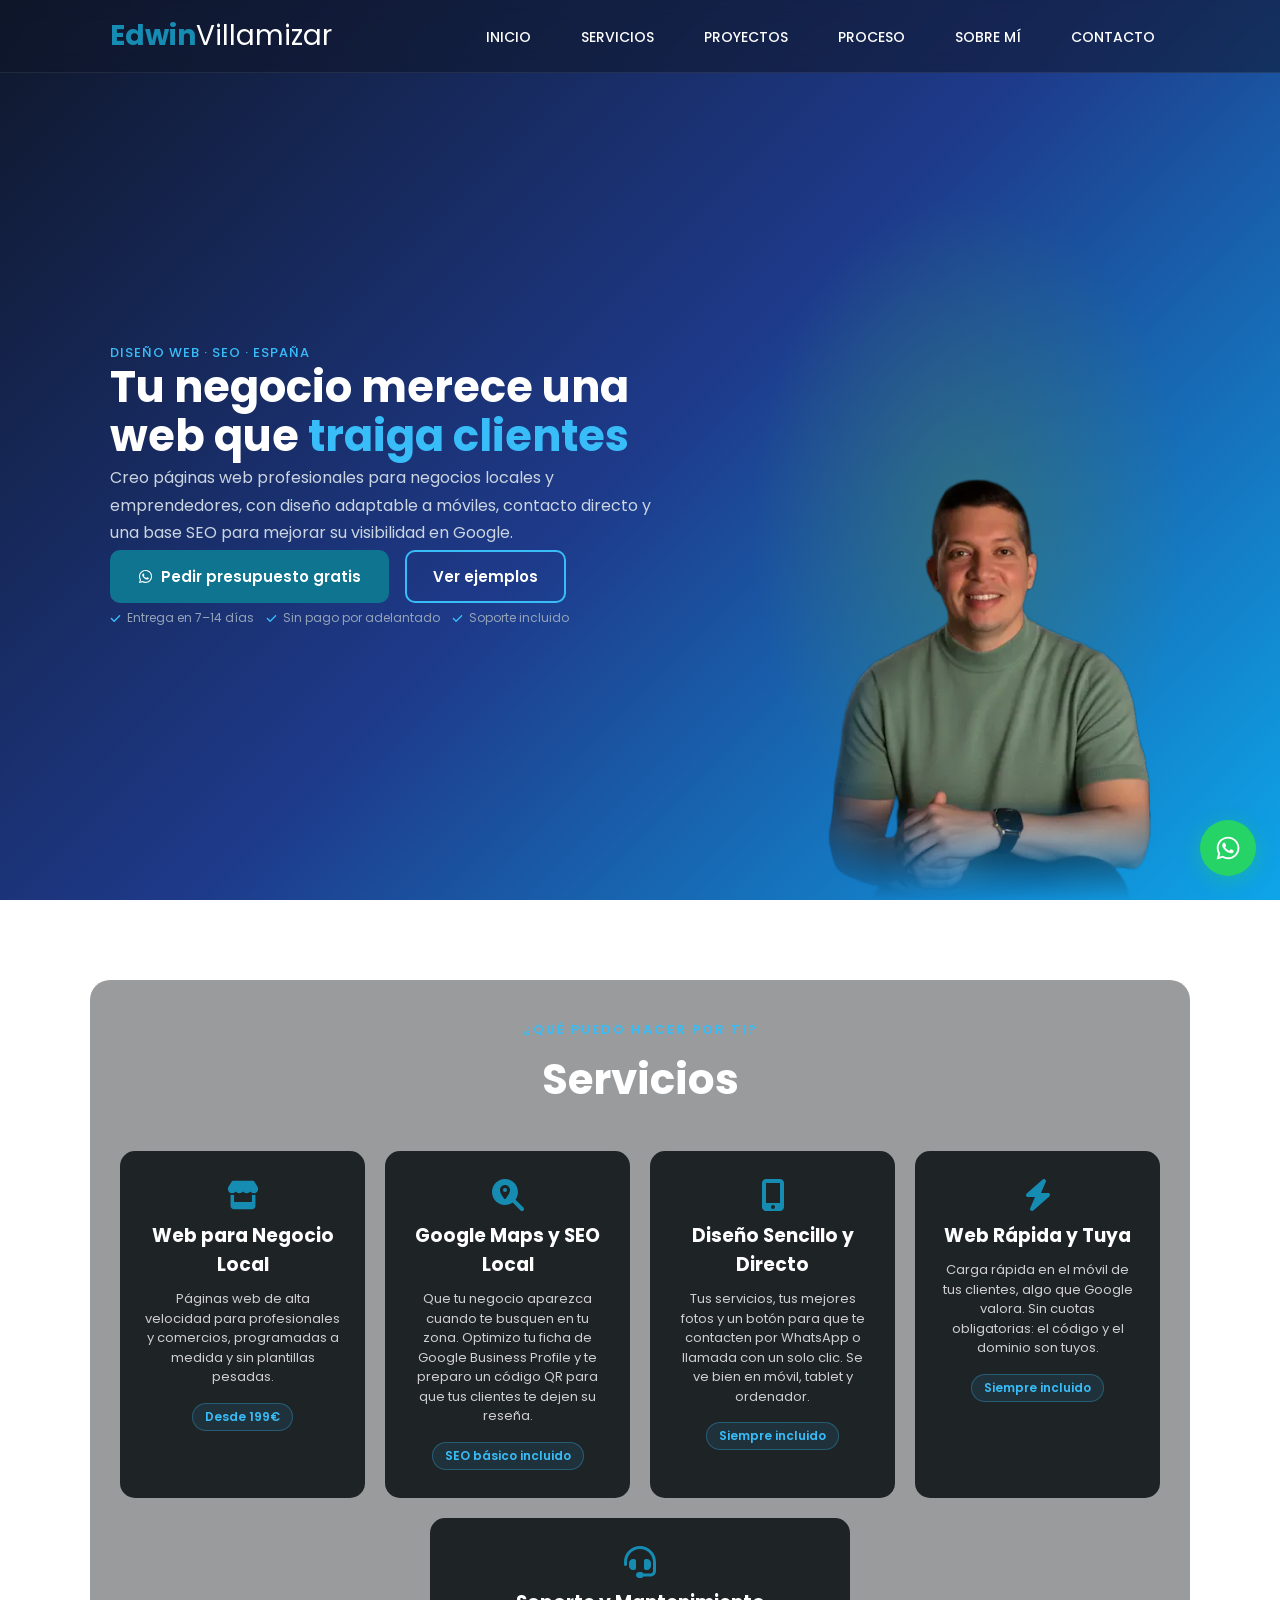
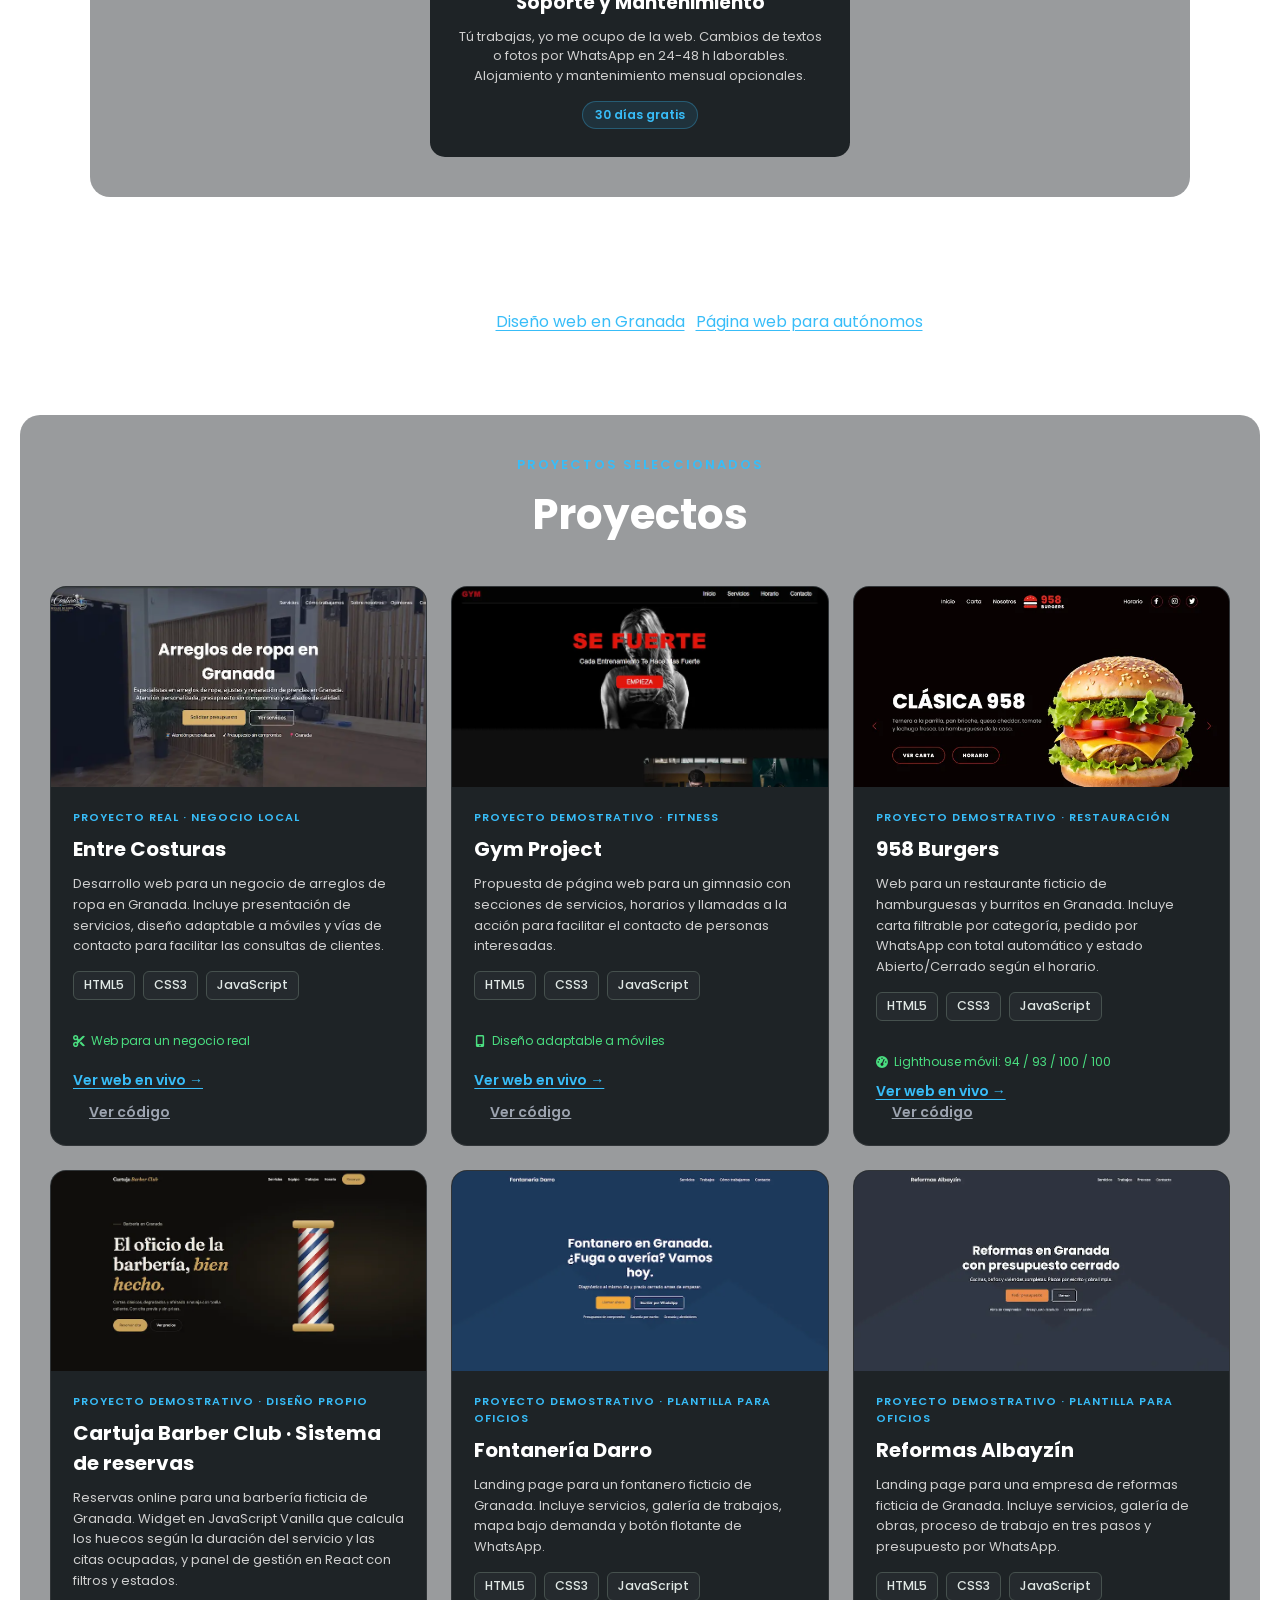
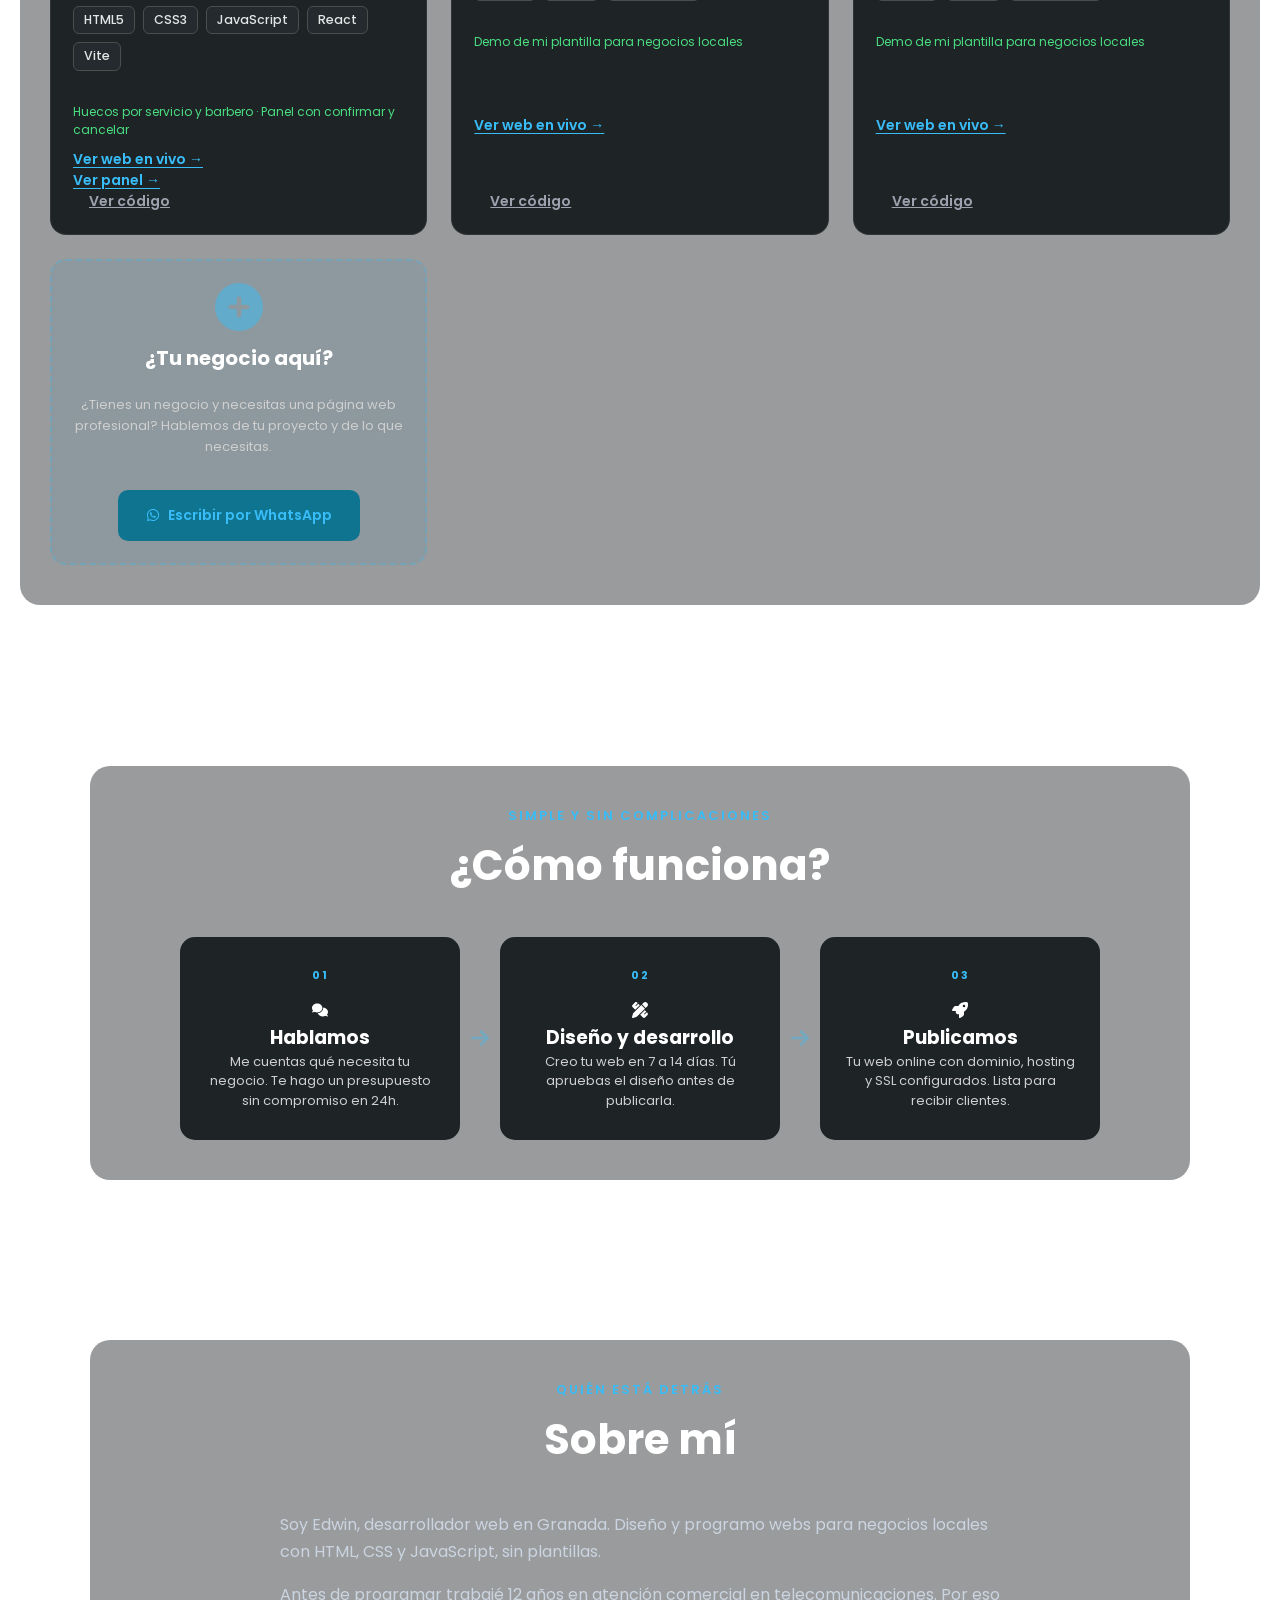
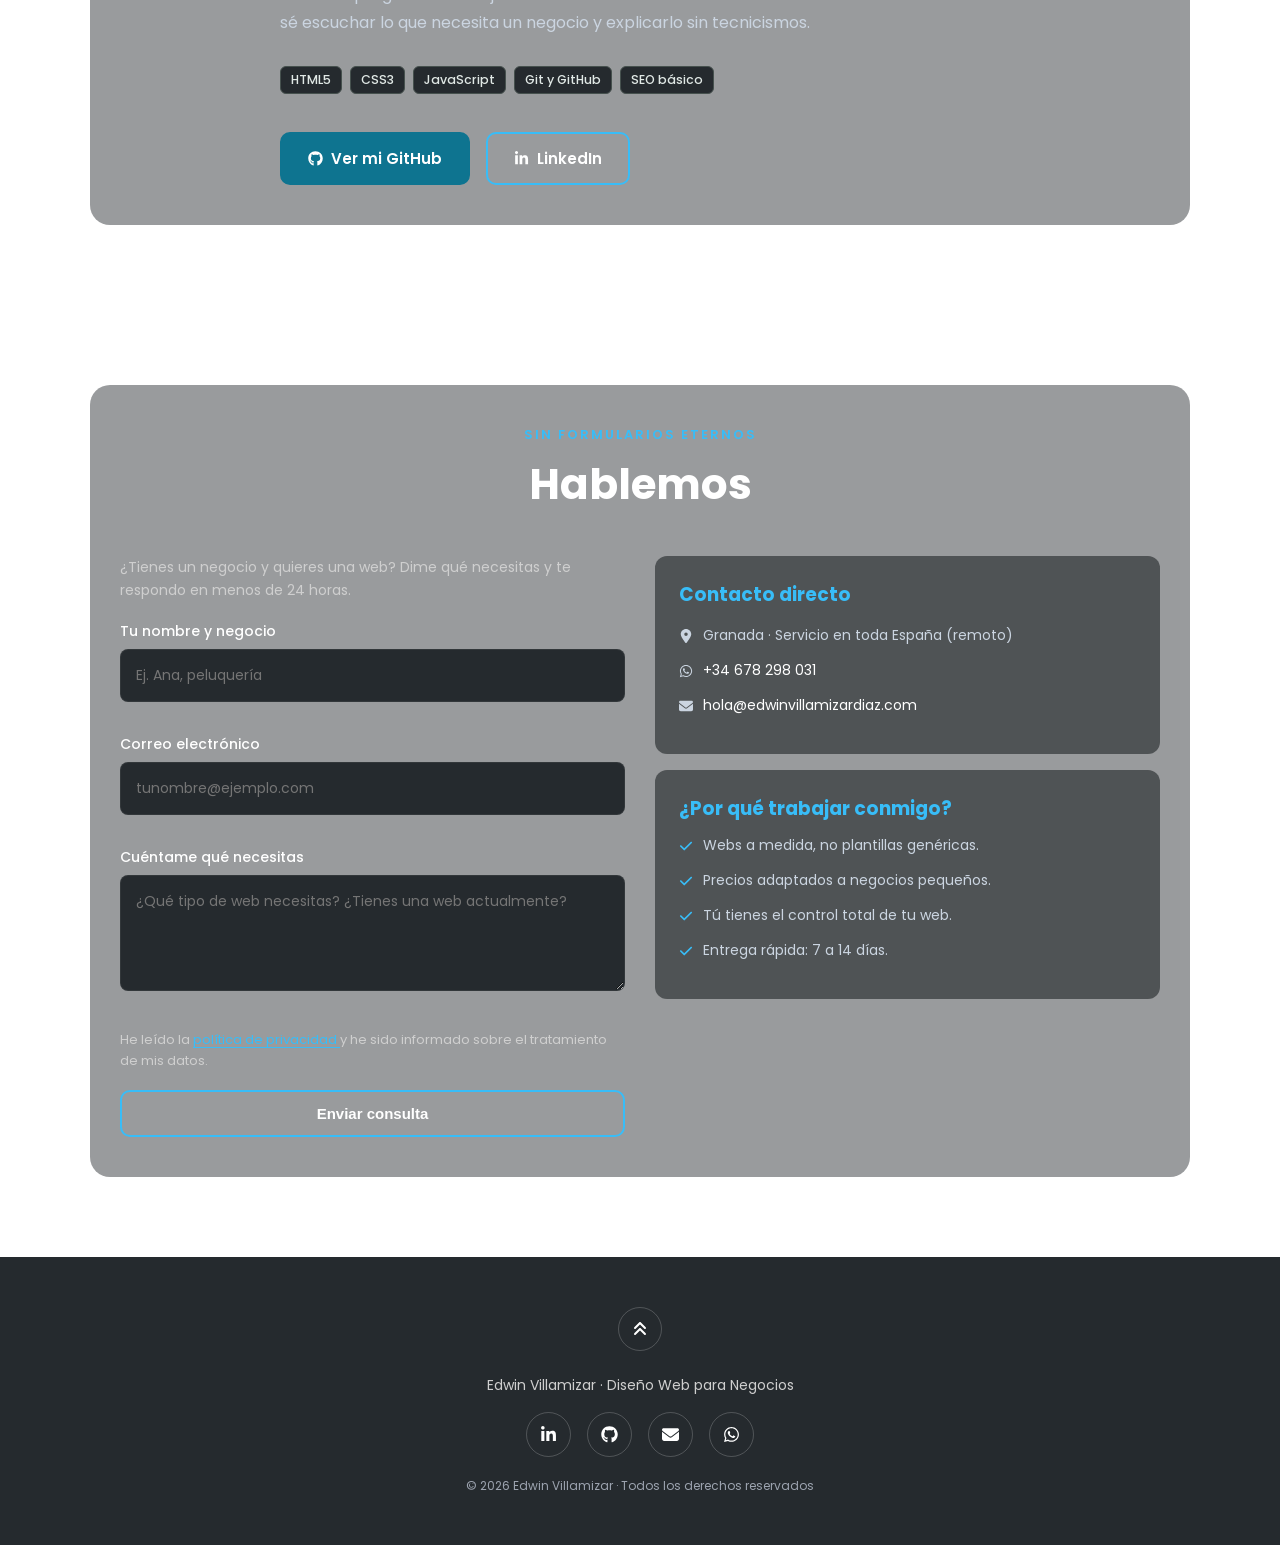
==== index.html @ c6757aef "cambia nombre og:image" ====
<!doctype html>
<html lang="es">
  <head>
    <meta charset="UTF-8" />
    <meta name="viewport" content="width=device-width, initial-scale=1.0" />
    <title>Diseño Web para Negocios en Granada | Edwin Villamizar</title>
    <meta
      name="description"
      content="Páginas web profesionales para negocios locales en Granada y toda España. Diseño adaptable, SEO local y entrega en 7–14 días. Presupuesto sin compromiso."
    />
    <meta name="author" content="Edwin Villamizar" />
    <meta name="robots" content="index, follow" />
    <meta name="theme-color" content="#0f172a" />

    <link rel="canonical" href="https://edwinvillamizardiaz.com">
    <link rel="icon" href="img/favicon.png" type="image/png" />

    <!-- Open Graph (WhatsApp, LinkedIn, Facebook) -->
    <meta property="og:type" content="website" />
    <meta property="og:locale" content="es_ES" />
    <meta property="og:site_name" content="Edwin Villamizar · Diseño Web" />
    <meta property="og:title" content="Desarrollador Web Front End Junior · Portfolio"/>
    <meta property="og:description" content="Páginas web para negocios locales en Granada y toda España. SEO local, diseño adaptable y entrega en 7–14 días."/>
    <meta property="og:url" content="https://edwinvillamizardiaz.com">
    <meta property="og:image" content="https://edwinvillamizardiaz.com/og-image-reclutadores.jpg">
    <meta property="og:image:width" content="1200" />
    <meta property="og:image:height" content="630" />
    <meta property="og:image:alt" content="Edwin Villamizar, diseño web para negocios locales"/>
  

    <!-- Twitter / X -->
    <meta name="twitter:card" content="summary_large_image" />
    <meta
      name="twitter:title"
      content="Tu negocio merece una web que traiga clientes"
    />
    <meta
      name="twitter:description"
      content="Páginas web para negocios locales en Granada y toda España."
    />
    <meta name="twitter:image" content="https://edwinvillamizardiaz.com/og-image-reclutadores.jpg">

    <!-- Datos estructurados -->
    <script type="application/ld+json">
      {
        "@context": "https://schema.org",
        "@type": "ProfessionalService",
        "name": "Edwin Villamizar · Diseño Web para Negocios",
        "url": "https://edwinvillamizardiaz.com",
        "image": "https://edwinvillamizardiaz.com/og-image-reclutadores.jpg",
        "description": "Diseño y desarrollo de páginas web profesionales para negocios locales en España.",
        "priceRange": "Desde 199€",
        "telephone": "+34678298031",
        "email": "hola@edwinvillamizardiaz.com",
        "address": {
          "@type": "PostalAddress",
          "addressLocality": "Granada",
          "addressRegion": "Andalucía",
          "addressCountry": "ES"
        },
        "areaServed": { "@type": "Country", "name": "España" },
        "sameAs": [
  "https://www.linkedin.com/in/edwinvillamizardiaz",
  "https://github.com/edvillamizar"
]
      }
    </script>
    <link rel="preload" as="image" href="img/Edwin_Villamziar_foto_De_Perfil_sin_fondo.webp" fetchpriority="high">
    <link rel="preload" href="fonts/poppins-v24-latin-regular.woff2" as="font" type="font/woff2" crossorigin>
<link rel="preload" href="fonts/poppins-v24-latin-500.woff2" as="font" type="font/woff2" crossorigin>
<link rel="preload" href="fonts/poppins-v24-latin-700.woff2" as="font" type="font/woff2" crossorigin>
    <link rel="stylesheet" href="estilo.css">
    <meta name="google-site-verification" content="2dq7oxsZYGjU4wmG5sFeLBuQECYOCY7dC9vOMXoQ13E" />
    <meta name="google-site-verification" content="hZ3oDaYmBZe3R4sdRG6WTuEM0_imf3fTHJn7KRvTs78" />
  </head>
  <body>
    <!-- HEADER -->
    <div class="contenedor-header">
      <header>
        <div class="logo">
          <a href="#inicio">Edwin<span style="color: #fff; font-weight: 300">Villamizar</span></a>
        </div>
        <nav id="nav">
          <ul>
            <li><a href="#inicio">INICIO</a></li>
            <li><a href="#servicios">SERVICIOS</a></li>
            <li><a href="#proyectos">PROYECTOS</a></li>
            <li><a href="#proceso">PROCESO</a></li>
            <li><a href="#sobre-mi">SOBRE MÍ</a></li>
            <li><a href="#contacto">CONTACTO</a></li>
          </ul>
        </nav>
        <button
          class="nav-responsive"
          type="button"
          aria-label="Abrir menú de navegación"
          aria-controls="nav"
          aria-expanded="false"
        >
          <svg class="icon" aria-hidden="true"><use href="img/iconos.svg#bars"/></svg>
        </button>
      </header>
    </div>

    <!-- HERO -->
    <main>
    <section class="hero" id="inicio">
      <div class="hero-content">
        <div class="hero-texto">
          <p class="hero-tag">Diseño Web · SEO · España</p>
          <h1>
            Tu negocio merece una web que
            <span class="highlight">traiga clientes</span>
          </h1>
          <p class="hero-text">
            Creo páginas web profesionales para negocios locales y
            emprendedores, con diseño adaptable a móviles, contacto directo y
            una base SEO para mejorar su visibilidad en Google.
          </p>
          <div class="hero-buttons">
            <a
              href="https://wa.me/34678298031?text=Hola%20Edwin%2C%20quiero%20información%20sobre%20una%20página%20web"
              target="_blank"
              rel="noopener noreferrer"
              class="btn-primary"
            >
              <svg class="icon" aria-hidden="true"><use href="img/iconos.svg#whatsapp"/></svg> Pedir presupuesto gratis
            </a>
            <a href="#proyectos" class="btn-secondary">Ver ejemplos</a>
          </div>
          <div class="hero-badges">
            <span class="badge"
              ><svg class="icon" aria-hidden="true"><use href="img/iconos.svg#check"/></svg> Entrega en 7–14 días</span
            >
            <span class="badge"
              ><svg class="icon" aria-hidden="true"><use href="img/iconos.svg#check"/></svg> Sin pago por adelantado</span
            >
            <span class="badge"
              ><svg class="icon" aria-hidden="true"><use href="img/iconos.svg#check"/></svg> Soporte incluido</span
            >
          </div>
        </div>
        <!--Foto-->
        <div class="hero-img" aria-hidden="true">
  <img
    src="img/Edwin_Villamziar_foto_De_Perfil_sin_fondo.webp"
    alt=""
    width="515" height="576"
    fetchpriority="high"
    decoding="async"
  />
</div>
      </div>
    </section>

    <!-- SERVICIOS -->
    <section class="skills" id="servicios">
      <div class="contenido-seccion">
        <p class="section-label">¿Qué puedo hacer por ti?</p>
        <h2>Servicios</h2>

        <div class="skills-grid">
          <article class="skill-card">
            <svg class="icon" aria-hidden="true"><use href="img/iconos.svg#store"/></svg>
            <h3>Web para Negocio Local</h3>
            <p>
              Páginas web de alta velocidad para profesionales y comercios,
              programadas a medida y sin plantillas pesadas.
            </p>
            <span class="card-tag">Desde 199€</span>
          </article>

          <article class="skill-card">
            <svg class="icon" aria-hidden="true"><use href="img/iconos.svg#magnifying-glass-location"/></svg>
            <h3>Google Maps y SEO Local</h3>
            <p>
              Que tu negocio aparezca cuando te busquen en tu zona. Optimizo tu
              ficha de Google Business Profile y te preparo un código QR para
              que tus clientes te dejen su reseña.
            </p>
            <span class="card-tag">SEO básico incluido</span>
          </article>

          <article class="skill-card">
            <svg class="icon" aria-hidden="true"><use href="img/iconos.svg#mobile-screen-button"/></svg>
            <h3>Diseño Sencillo y Directo</h3>
            <p>
              Tus servicios, tus mejores fotos y un botón para que te contacten
              por WhatsApp o llamada con un solo clic. Se ve bien en móvil,
              tablet y ordenador.
            </p>
            <span class="card-tag">Siempre incluido</span>
          </article>

          <article class="skill-card">
            <svg class="icon" aria-hidden="true"><use href="img/iconos.svg#bolt"/></svg>
            <h3>Web Rápida y Tuya</h3>
            <p>
              Carga rápida en el móvil de tus clientes, algo que Google valora.
              Sin cuotas obligatorias: el código y el dominio son tuyos.
            </p>
            <span class="card-tag">Siempre incluido</span>
          </article>

          <article class="skill-card">
            <svg class="icon" aria-hidden="true"><use href="img/iconos.svg#headset"/></svg>
            <h3>Soporte y Mantenimiento</h3>
            <p>
              Tú trabajas, yo me ocupo de la web. Cambios de textos o fotos por
              WhatsApp en 24-48 h laborables. Alojamiento y mantenimiento
              mensual opcionales.
            </p>
            <span class="card-tag">30 días gratis</span>
          </article>
        </div>
      </div>
    </section>
    <p class="servicios-enlaces">
  Más información:
  <a href="/diseno-web-granada">Diseño web en Granada</a> ·
  <a href="/pagina-web-para-autonomos">Página web para autónomos</a>
</p>

    <!-- PROYECTOS -->
    <section class="projects" id="proyectos">
      <div class="contenido-seccion">
        <p class="section-label">Proyectos seleccionados</p>
        <h2>Proyectos</h2>

        <div class="projects-container">
          <!-- Proyecto real para un negocio local -->
          <article class="project-card">
            <img
              src="img/entre_costuras.webp"
              alt="Página web de Entre Costuras, negocio de arreglos de ropa en Granada"
              width="926" height="461"
              loading="lazy"
              decoding="async"
            />

            <div class="project-info">
              <span class="project-type"> Proyecto real · Negocio local </span>

              <h3>Entre Costuras</h3>

              <p>
                Desarrollo web para un negocio de arreglos de ropa en Granada.
                Incluye presentación de servicios, diseño adaptable a móviles y
                vías de contacto para facilitar las consultas de clientes.
              </p>

              <div
                class="project-technologies"
                aria-label="Tecnologías utilizadas"
              >
                <span class="technology-tag">HTML5</span>
                <span class="technology-tag">CSS3</span>
                <span class="technology-tag">JavaScript</span>
              </div>

              <div class="project-results">
                <span>
                  <svg class="icon" aria-hidden="true"><use href="img/iconos.svg#scissors"/></svg>
                  Web para un negocio real
                </span>
              </div>

              <a
                href="https://proyecto-entre-costuras.pages.dev/"
                target="_blank"
                rel="noopener noreferrer"
              >
                Ver web en vivo →
              </a>
              <a
                href="https://github.com/edvillamizar/proyecto_entre_costuras"
                target="_blank"
                rel="noopener noreferrer"
                class="enlace-codigo"
                aria-label="Ver código de Entre Costuras en GitHub"
              >
  Ver código
</a>
            </div>
          </article>

          <!-- Proyecto demostrativo del sector fitness -->
          <article class="project-card">
            <img
              src="img/gym-project.webp"
              alt="Diseño de página web demostrativa para un gimnasio"
              width="908" height="451"
              loading="lazy"
              decoding="async"
            />

            <div class="project-info">
              <span class="project-type">
                Proyecto demostrativo · Fitness
              </span>

              <h3>Gym Project</h3>

              <p>
                Propuesta de página web para un gimnasio con secciones de
                servicios, horarios y llamadas a la acción para facilitar el
                contacto de personas interesadas.
              </p>

              <div
                class="project-technologies"
                aria-label="Tecnologías utilizadas"
              >
                <span class="technology-tag">HTML5</span>
                <span class="technology-tag">CSS3</span>
                <span class="technology-tag">JavaScript</span>
              </div>

              <div class="project-results">
                <span>
                  <svg class="icon" aria-hidden="true"><use href="img/iconos.svg#mobile-screen-button"/></svg>
                  Diseño adaptable a móviles
                </span>
              </div>

              <a
                href="https://proyecto-gym.pages.dev/"
                target="_blank"
                rel="noopener noreferrer"
              >
                Ver web en vivo →
              </a>
              <a
  href="https://github.com/edvillamizar/proyecto_gym"
  target="_blank"
  rel="noopener noreferrer"
  class="enlace-codigo"
  aria-label="Ver código de Entre Costuras en GitHub"
>
  Ver código
</a>
            </div>
          </article>

          <!-- Proyecto demostrativo del sector restauración -->
          <article class="project-card">
            <img
              src="img/958-burgers-project.webp"
              alt="Página web demostrativa de 958 Burgers, restaurante de hamburguesas y burritos en Granada"
              width="732" height="364"
              loading="lazy"
              decoding="async"
            />

            <div class="project-info">
              <span class="project-type">
                Proyecto demostrativo · Restauración
              </span>

              <h3>958 Burgers</h3>

              <p>
                Web para un restaurante ficticio de hamburguesas y burritos en
                Granada. Incluye carta filtrable por categoría, pedido por
                WhatsApp con total automático y estado Abierto/Cerrado según el
                horario.
              </p>

              <div
                class="project-technologies"
                aria-label="Tecnologías utilizadas"
              >
                <span class="technology-tag">HTML5</span>
                <span class="technology-tag">CSS3</span>
                <span class="technology-tag">JavaScript</span>
              </div>

              <div class="project-results">
                <span>
                  <svg class="icon" aria-hidden="true"><use href="img/iconos.svg#gauge-high"/></svg>
                  Lighthouse móvil: 94 / 93 / 100 / 100
                </span>
              </div>

              <a
                href="https://proyecto-restaurante.pages.dev/"
                target="_blank"
                rel="noopener noreferrer"
              >
                Ver web en vivo →
              </a>
              <a
  href="https://github.com/edvillamizar/proyecto_restaurante"
  target="_blank"
  rel="noopener noreferrer"
  class="enlace-codigo"
  aria-label="Ver código de Entre Costuras en GitHub"
>
  Ver código
</a>
            </div>
          </article>

         <!-- Proyecto demostrativo · Diseño propio -->
<article class="project-card">
  <img
    src="img/demo_barberia.webp"
    alt="Web de una barbería en Granada con tema oscuro, carta de precios y formulario de reserva con huecos horarios"
    width="926" height="461"
    loading="lazy"
    decoding="async"
  />

  <div class="project-info">
    <span class="project-type"> Proyecto demostrativo · Diseño propio </span>

    <h3>Cartuja Barber Club · Sistema de reservas</h3>

    <p>
      Reservas online para una barbería ficticia de Granada. Widget en
      JavaScript Vanilla que calcula los huecos según la duración del servicio
      y las citas ocupadas, y panel de gestión en React con filtros y estados.
    </p>

    <div class="project-technologies" aria-label="Tecnologías utilizadas">
      <span class="technology-tag">HTML5</span>
      <span class="technology-tag">CSS3</span>
      <span class="technology-tag">JavaScript</span>
      <span class="technology-tag">React</span>
      <span class="technology-tag">Vite</span>
    </div>

    <div class="project-results">
      <span>Huecos por servicio y barbero · Panel con confirmar y cancelar</span>
    </div>

    <a href="https://demo-barberia-dek.pages.dev/" target="_blank" rel="noopener noreferrer">
      Ver web en vivo →
    </a>
    <a href="https://demo-barberia-dek.pages.dev/panel/" target="_blank" rel="noopener noreferrer">
      Ver panel →
    </a>
    <a
      href="https://github.com/edvillamizar/demo_barberia"
      target="_blank"
      rel="noopener noreferrer"
      class="enlace-codigo"
      aria-label="Ver código de Cartuja Barber Club en GitHub"
    >
      Ver código
    </a>
  </div>
</article>

          <!-- Proyecto demostrativo · Plantilla para oficios -->
          <article class="project-card">
            <img
              src="img/demo_fontaneria.webp"
              alt="Landing de un fontanero en Granada con servicios, galería de trabajos y botón de WhatsApp"
              width="926" height="461"
              loading="lazy"
              decoding="async"
            />

            <div class="project-info">
              <span class="project-type"> Proyecto demostrativo · Plantilla para oficios </span>

              <h3>Fontanería Darro</h3>

              <p>
                Landing page para un fontanero ficticio de Granada. Incluye
                servicios, galería de trabajos, mapa bajo demanda y botón
                flotante de WhatsApp.
              </p>

              <div
                class="project-technologies"
                aria-label="Tecnologías utilizadas"
              >
                <span class="technology-tag">HTML5</span>
                <span class="technology-tag">CSS3</span>
                <span class="technology-tag">JavaScript</span>
              </div>

              <div class="project-results">
                <span>Demo de mi plantilla para negocios locales</span>
              </div>

              <a
                href="https://demo-fontanero.pages.dev/"
                target="_blank"
                rel="noopener noreferrer"
              >
                Ver web en vivo →
              </a>
              <a
                href="https://github.com/edvillamizar/demo_fontanero"
                target="_blank"
                rel="noopener noreferrer"
                class="enlace-codigo"
                aria-label="Ver código de Fontanería Darro en GitHub"
              >
                Ver código
              </a>
            </div>
          </article>

<!-- Proyecto demostrativo · Plantilla para oficios -->
          <article class="project-card">
            <img
              src="img/demo_reformas.webp"
              alt="Landing de una empresa de reformas en Granada con servicios, galería de obras y proceso en tres pasos"
              width="926" height="461"
              loading="lazy"
              decoding="async"
            />

            <div class="project-info">
              <span class="project-type"> Proyecto demostrativo · Plantilla para oficios </span>

              <h3>Reformas Albayzín</h3>

              <p>
                Landing page para una empresa de reformas ficticia de Granada.
                Incluye servicios, galería de obras, proceso de trabajo en tres
                pasos y presupuesto por WhatsApp.
              </p>

              <div
                class="project-technologies"
                aria-label="Tecnologías utilizadas"
              >
                <span class="technology-tag">HTML5</span>
                <span class="technology-tag">CSS3</span>
                <span class="technology-tag">JavaScript</span>
              </div>

              <div class="project-results">
                <span>Demo de mi plantilla para negocios locales</span>
              </div>

              <a
                href="https://demo-albanil.pages.dev/"
                target="_blank"
                rel="noopener noreferrer"
              >
                Ver web en vivo →
              </a>
              <a
                href="https://github.com/edvillamizar/demo_albanil"
                target="_blank"
                rel="noopener noreferrer"
                class="enlace-codigo"
                aria-label="Ver código de Reformas Albayzín en GitHub"
              >
                Ver código
              </a>
            </div>
          </article>

          
          <!-- Llamada a la acción para nuevos clientes -->
          <article class="project-card project-card--cta">
            <div class="project-info project-info--cta">
              <svg class="icon cta-icon" aria-hidden="true"><use href="img/iconos.svg#circle-plus"/></svg>

              <h3>¿Tu negocio aquí?</h3>

              <p>
                ¿Tienes un negocio y necesitas una página web profesional?
                Hablemos de tu proyecto y de lo que necesitas.
              </p>

              <a
                href="https://wa.me/34678298031?text=Hola%20Edwin%2C%20me%20interesa%20una%20web%20para%20mi%20negocio"
                target="_blank"
                rel="noopener noreferrer"
                class="btn-primary"
                style="margin-top: 20px; display: inline-flex"
              >
                <svg class="icon" aria-hidden="true"><use href="img/iconos.svg#whatsapp"/></svg>
                Escribir por WhatsApp
              </a>
            </div>
          </article>
        </div>
      </div>
    </section>

    <!-- PROCESO -->
    <section class="skills" id="proceso">
      <div class="contenido-seccion">
        <p class="section-label">Simple y sin complicaciones</p>
        <h2>¿Cómo funciona?</h2>
        <div class="proceso-grid">
          <div class="paso">
            <div class="paso-numero">01</div>
            <svg class="icon" aria-hidden="true"><use href="img/iconos.svg#comments"/></svg>
            <h3>Hablamos</h3>
            <p>
              Me cuentas qué necesita tu negocio. Te hago un presupuesto sin
              compromiso en 24h.
            </p>
          </div>

          <div class="paso-conector">
            <svg class="icon" aria-hidden="true"><use href="img/iconos.svg#arrow-right"/></svg>
          </div>

          <div class="paso">
            <div class="paso-numero">02</div>
            <svg class="icon" aria-hidden="true"><use href="img/iconos.svg#pen-ruler"/></svg>
            <h3>Diseño y desarrollo</h3>
            <p>
              Creo tu web en 7 a 14 días. Tú apruebas el diseño antes de
              publicarla.
            </p>
          </div>

          <div class="paso-conector">
            <svg class="icon" aria-hidden="true"><use href="img/iconos.svg#arrow-right"/></svg>
          </div>

          <div class="paso">
            <div class="paso-numero">03</div>
            <svg class="icon" aria-hidden="true"><use href="img/iconos.svg#rocket"/></svg>
            <h3>Publicamos</h3>
            <p>
              Tu web online con dominio, hosting y SSL configurados. Lista para
              recibir clientes.
            </p>
          </div>
        </div>
      </div>
    </section>

    <!-- SOBRE MÍ -->
    <section class="sobre-mi" id="sobre-mi">
      <div class="contenido-seccion">
        <p class="section-label">Quién está detrás</p>
        <h2>Sobre mí</h2>

        <div class="sobre-mi-contenido">
          <p>
            Soy Edwin, desarrollador web en Granada. Diseño y programo webs para
            negocios locales con HTML, CSS y JavaScript, sin plantillas.
          </p>
          <p>
            Antes de programar trabajé 12 años en atención comercial en
            telecomunicaciones. Por eso sé escuchar lo que necesita un negocio y
            explicarlo sin tecnicismos.
          </p>

          <div class="project-technologies" aria-label="Tecnologías">
            <span class="technology-tag">HTML5</span>
            <span class="technology-tag">CSS3</span>
            <span class="technology-tag">JavaScript</span>
            <span class="technology-tag">Git y GitHub</span>
            <span class="technology-tag">SEO básico</span>
          </div>

          <div class="hero-buttons">
            <a
              href="https://github.com/edvillamizar"
              target="_blank"
              rel="noopener noreferrer"
              class="btn-primary"
            >
              <svg class="icon" aria-hidden="true"><use href="img/iconos.svg#github"/></svg> Ver mi
              GitHub
            </a>
            <a
              href="https://www.linkedin.com/in/edwinvillamizardiaz"
              target="_blank"
              rel="noopener noreferrer"
              class="btn-secondary"
            >
              <svg class="icon" aria-hidden="true"><use href="img/iconos.svg#linkedin-in"/></svg>
              LinkedIn
            </a>
          </div>
        </div>
      </div>
    </section>

    <!-- CONTACTO -->
    <section id="contacto" class="contacto">
      <div class="contenido-seccion">
        <p class="section-label">Sin formularios eternos</p>
        <h2>Hablemos</h2>
        <div class="contact-grid">
          <form
            class="contact-form"
            action="https://formspree.io/f/mvzndqde"
            method="POST"
          >
            <p class="form-description">
              ¿Tienes un negocio y quieres una web? Dime qué necesitas y te
              respondo en menos de 24 horas.
            </p>

            <div class="form-group">
              <label for="nombre">Tu nombre y negocio</label>
              <input
                type="text"
                id="nombre"
                name="nombre"
                placeholder="Ej. Ana, peluquería"
                autocomplete="name"
                required
              />
            </div>

            <div class="form-group">
              <label for="email">Correo electrónico</label>
              <input
                type="email"
                id="email"
                name="email"
                placeholder="tunombre@ejemplo.com"
                autocomplete="email"
                required
              />
            </div>

            <div class="form-group">
              <label for="mensaje">Cuéntame qué necesitas</label>
              <textarea
                id="mensaje"
                name="mensaje"
                placeholder="¿Qué tipo de web necesitas? ¿Tienes una web actualmente?"
                rows="4"
                required
              ></textarea>
            </div>

            <p class="privacy-notice">
              He leído la
              <a href="privacidad.html"> política de privacidad </a>
              y he sido informado sobre el tratamiento de mis datos.
            </p>

            <button type="submit">
              Enviar consulta
              <span class="overlay" aria-hidden="true"></span>
            </button>
          </form>

          <div class="contact-info">
            <div class="info-card">
              <h3 style="margin-bottom: 16px; color: #38bdf8">
                Contacto directo
              </h3>
              <ul>
                <li>
                  <svg class="icon" aria-hidden="true"><use href="img/iconos.svg#location-dot"/></svg> Granada · Servicio en
                  toda España (remoto)
                </li>
                <li>
                  <svg class="icon" aria-hidden="true"><use href="img/iconos.svg#whatsapp"/></svg>
                  <a
                    href="https://wa.me/34678298031"
                    target="_blank"
                    rel="noopener noreferrer"
                    style="color: #fff; text-decoration: none"
                    >+34 678 298 031</a
                  >
                </li>
                <li>
                  <svg class="icon" aria-hidden="true"><use href="img/iconos.svg#envelope"/></svg>
                  <a
                    href="mailto:hola@edwinvillamizardiaz.com"
                    style="color: #fff; text-decoration: none"
                    >hola@edwinvillamizardiaz.com</a
                  >
                </li>
              </ul>
            </div>

            <div class="info-card" style="margin-top: 16px">
              <h3 style="margin-bottom: 12px; color: #38bdf8">
                ¿Por qué trabajar conmigo?
              </h3>
              <ul>
                <li>
                       <svg class="icon" aria-hidden="true" style="color: #38bdf8"><use href="img/iconos.svg#check"/></svg> Webs
                  a medida, no plantillas genéricas.
                </li>
                <li>
                       <svg class="icon" aria-hidden="true" style="color: #38bdf8"><use href="img/iconos.svg#check"/></svg>
                  Precios adaptados a negocios pequeños.
                </li>
                <li>
                       <svg class="icon" aria-hidden="true" style="color: #38bdf8"><use href="img/iconos.svg#check"/></svg> Tú
                  tienes el control total de tu web.
                </li>
                <li>
                       <svg class="icon" aria-hidden="true" style="color: #38bdf8"><use href="img/iconos.svg#check"/></svg>
                  Entrega rápida: 7 a 14 días.
                </li>
              </ul>
            </div>
          </div>
        </div>
      </div>
    </section>
  </main>

    <!-- FOOTER -->
    <footer>
      <a href="#inicio" class="arriba" aria-label="Volver arriba">
        <svg class="icon" aria-hidden="true"><use href="img/iconos.svg#angles-up"/></svg>
      </a>
      <p style="margin-bottom: 16px; color: #cfcfcf; font-size: 14px">
        Edwin Villamizar · Diseño Web para Negocios
      </p>
      <div class="redes">
        <a
          href="https://www.linkedin.com/in/edwinvillamizardiaz"
          target="_blank"
          rel="noopener noreferrer"
          title="LinkedIn"
          aria-label="Linkedin"
        >
          <svg class="icon" aria-hidden="true"><use href="img/iconos.svg#linkedin-in"/></svg>
        </a>
        <a
          href="https://github.com/edvillamizar"
          target="_blank"
          rel="noopener noreferrer"
          title="GitHub"
          aria-label="Github"
        >
          <svg class="icon" aria-hidden="true"><use href="img/iconos.svg#github"/></svg>
        </a>
        <a href="mailto:hola@edwinvillamizardiaz.com" 
          title="Email"
          aria-label="Email"
        >
          <svg class="icon" aria-hidden="true"><use href="img/iconos.svg#envelope"/></svg>
        </a>
        <a href="https://wa.me/34678298031" 
          target="_blank" 
          rel="noopener noreferrer"
          title="WhatsApp"
          aria-label="WhatsApp"
        >
          <svg class="icon" aria-hidden="true"><use href="img/iconos.svg#whatsapp"/></svg>
        </a>
      </div>
      <p style="margin-top: 20px; color: #9ca3af; font-size: 12px">
        © 2026 Edwin Villamizar · Todos los derechos reservados
      </p>
    </footer>

    <!-- WhatsApp flotante -->
    <a
      href="https://wa.me/34678298031?text=Hola%20Edwin%2C%20quiero%20información%20sobre%20una%20página%20web"
      class="whatsapp-float"
      target="_blank"
      rel="noopener noreferrer"
      aria-label="WhatsApp"
      title="Escríbeme por WhatsApp"
    >
      <svg class="icon" aria-hidden="true"><use href="img/iconos.svg#whatsapp"/></svg>
    </a>

    <script>
      const nav = document.getElementById("nav");
      const botonMenu = document.querySelector(".nav-responsive");

      function mostrarOcultarMenu() {
        if (!nav || !botonMenu) return;

        const menuAbierto = nav.classList.toggle("responsive");

        botonMenu.setAttribute("aria-expanded", String(menuAbierto));
        botonMenu.setAttribute(
          "aria-label",
          menuAbierto
            ? "Cerrar menú de navegación"
            : "Abrir menú de navegación",
        );
      }

      function cerrarMenu() {
        if (!nav || !botonMenu) return;

        nav.classList.remove("responsive");
        botonMenu.setAttribute("aria-expanded", "false");
        botonMenu.setAttribute("aria-label", "Abrir menú de navegación");
      }

      // Abrir o cerrar al pulsar el botón
      botonMenu?.addEventListener("click", mostrarOcultarMenu);

      // Cerrar al hacer clic fuera del menú y del botón
      document.addEventListener("click", (evento) => {
        if (!nav || !botonMenu) return;

        const objetivo = evento.target;

        if (
          objetivo instanceof Node &&
          !nav.contains(objetivo) &&
          !botonMenu.contains(objetivo)
        ) {
          cerrarMenu();
        }
      });

      // Cerrar al seleccionar un enlace
      nav?.querySelectorAll("a").forEach((enlace) => {
        enlace.addEventListener("click", cerrarMenu);
      });

      // Cerrar al pulsar Escape
      document.addEventListener("keydown", (evento) => {
        if (evento.key === "Escape") {
          cerrarMenu();
          botonMenu?.focus();
        }
      });
    </script>
  </body>
</html>
---- estilo.css ----
/* poppins-regular - latin */
@font-face {
  font-display: swap; /* Check https://developer.mozilla.org/en-US/docs/Web/CSS/@font-face/font-display for other options. */
  font-family: 'Poppins';
  font-style: normal;
  font-weight: 400;
  src: url('fonts/poppins-v24-latin-regular.woff2') format('woff2'); /* Chrome 36+, Opera 23+, Firefox 39+, Safari 12+, iOS 10+ */
}
/* poppins-500 - latin */
@font-face {
  font-display: swap; /* Check https://developer.mozilla.org/en-US/docs/Web/CSS/@font-face/font-display for other options. */
  font-family: 'Poppins';
  font-style: normal;
  font-weight: 500;
  src: url('fonts/poppins-v24-latin-500.woff2') format('woff2'); /* Chrome 36+, Opera 23+, Firefox 39+, Safari 12+, iOS 10+ */
}
/* poppins-600 - latin */
@font-face {
  font-display: swap; /* Check https://developer.mozilla.org/en-US/docs/Web/CSS/@font-face/font-display for other options. */
  font-family: 'Poppins';
  font-style: normal;
  font-weight: 600;
  src: url('fonts/poppins-v24-latin-600.woff2') format('woff2'); /* Chrome 36+, Opera 23+, Firefox 39+, Safari 12+, iOS 10+ */
}
/* poppins-700 - latin */
@font-face {
  font-display: swap; /* Check https://developer.mozilla.org/en-US/docs/Web/CSS/@font-face/font-display for other options. */
  font-family: 'Poppins';
  font-style: normal;
  font-weight: 700;
  src: url('fonts/poppins-v24-latin-700.woff2') format('woff2'); /* Chrome 36+, Opera 23+, Firefox 39+, Safari 12+, iOS 10+ */
}
/* ===== RESET ===== */
* {
  box-sizing: border-box;
  margin: 0;
  padding: 0;
}

body {
  font-family: "Poppins", sans-serif;
}

html {
  scroll-behavior: smooth;
}

/* ===== FONDO GLOBAL ===== */
body {
  min-height: 100vh;
  background: linear-gradient(135deg, #0f172a, #1e3a8a, #0ea5e9);
  background-attachment: fixed;
  color: #fff;
}

/* ===== HEADER ===== */
.contenedor-header {
  position: fixed;
  top: 0;
  left: 0;
  width: 100%;
  z-index: 99;
  background: rgba(15, 23, 42, 0.55);
  backdrop-filter: blur(10px);
  border-bottom: 1px solid rgba(255, 255, 255, 0.08);
}

.contenedor-header header {
  max-width: 1100px;
  margin: auto;
  display: flex;
  justify-content: space-between;
  align-items: center;
  padding: 15px 20px;
}

.logo a {
  font-size: 28px;
  color: #178cb3;
  text-decoration: none;
  font-weight: 700;
}

nav ul {
  display: flex;
  list-style: none;
}

nav ul li a {
  color: #fff;
  margin: 0 15px;
  text-decoration: none;
  font-size: 14px;
  font-weight: 500;
  transition: 0.3s;
}

nav ul li a:hover {
  color: #38bdf8;
}

.nav-responsive {
  display: none;
  cursor: pointer;
  font-size: 22px;
}

/* ===== HERO ===== */
.hero {
  position: relative;
  isolation: isolate;
  min-height: 100vh;
  display: flex;
  align-items: center;
  padding-top: 70px;
  overflow: hidden;
  background: transparent;
}

.hero-content {
  position: relative;
  display: flex;
  justify-content: space-between;
  align-items: center;
  max-width: 1100px;
  margin: auto;
  width: 100%;
  padding: 40px 20px;
  gap: 40px;
}

.hero-texto {
  position: relative;
  z-index: 2;
  flex: 1;
  max-width: 720px;
}

.hero-tag {
  font-size: 13px;
  font-weight: 500;
  color: #38bdf8;
  letter-spacing: 1px;
  text-transform: uppercase;
}

.hero h1 {
  font-size: 3.2rem;
  line-height: 1.15;
  font-weight: 700;
}

.hero h1 .highlight {
  color: #38bdf8;
}

.hero h1 {
  max-width: 720px;
  font-size: clamp(2.5rem, 3.4vw, 3.5rem);
  line-height: 1.15;
  overflow-wrap: normal;
  text-wrap: balance;
}

.hero-text {
  font-size: 16px;
  color: #cbd5e1;
  line-height: 1.7;
  max-width: 500px;
}

.hero-buttons {
  display: flex;
  gap: 16px;
  flex-wrap: wrap;
}

.hero-badges {
  display: flex;
  gap: 12px;
  flex-wrap: wrap;
  margin-top: 6px;
}

.badge {
  font-size: 12px;
  color: #94a3b8;
  display: flex;
  align-items: center;
  gap: 6px;
}

.badge .icon {
  color: #38bdf8;
  font-size: 11px;
}

.hero-texto {
  position: relative;
  z-index: 3;
  flex: 1;
  max-width: 650px;
  gap: 20px;
}

.hero h1 {
  line-height: 1.12;
  margin-bottom: 4px;
}

.hero-text {
  max-width: 560px;
  line-height: 1.7;
}

.hero-buttons {
  margin-top: 4px;
}

/* Hero: integración de la fotografía */
.hero {
  position: relative;
  isolation: isolate;
  overflow: hidden;
  background: transparent;
}

.hero-content {
  position: relative;
  z-index: 2;
}

.hero-texto {
  position: relative;
  z-index: 3;
  flex: 1;
  max-width: 680px;
}

/* ===== HERO: foto integrada ===== */
.hero-content {
  min-height: calc(100vh - 70px);
}

.hero-img {
  position: absolute;
  z-index: 1;
  top: 0;
  right: 0;
  bottom: 0;
  width: 40%;
  display: flex;
  align-items: flex-end;
  justify-content: flex-end;
  pointer-events: none;
}

/* Halo verde */
.hero-img::before {
  content: "";
  position: absolute;
  z-index: -1;
  right: 0;
  bottom: 5%;
  width: 100%;
  height: 80%;
  background: radial-gradient(
    ellipse at center,
    rgba(66, 126, 101, 0.55) 0%,
    rgba(66, 126, 101, 0) 70%
  );
}

.hero-img::after {
  content: none;
}

.hero-img img {
  display: block;
  height: auto;
  width: 100%;
  max-width: 100%;
  object-fit: contain;
  object-position: right bottom;

  /* Fundido: borde izquierdo + parte inferior */
  -webkit-mask-image:
    linear-gradient(to right, transparent 0%, #000 30%),
    linear-gradient(to bottom, #000 80%, transparent 100%);
  -webkit-mask-composite: source-in;
  mask-image:
    linear-gradient(to right, transparent 0%, #000 30%),
    linear-gradient(to bottom, #000 80%, transparent 100%);
  mask-composite: intersect;
}

/* Móvil: foto de fondo suave */
@media (max-width: 768px) {
  .hero-img {
    width: 100%;
    opacity: 0.3;
  }

  .hero-img img {
    height: 80%;
    -webkit-mask-image: linear-gradient(to bottom, #000 60%, transparent 100%);
    mask-image: linear-gradient(to bottom, #000 60%, transparent 100%);
  }
}

/* Adaptación a móvil */
@media (max-width: 768px) {
  .hero-texto {
    max-width: 100%;
  }
}

/* ===== BOTONES ===== */
.btn-primary {
  position: relative;
  overflow: hidden;
  display: inline-flex;
  align-items: center;
  justify-content: center;
  gap: 8px;
  padding: 13px 26px;
  border-radius: 10px;
  font-weight: 600;
  font-size: 15px;
  cursor: pointer;
  text-decoration: none;
  background: #0e7490;
  color: #fff;
  border: 2px solid #0e7490;
  transition: 0.3s;
}

.btn-primary:hover {
  background: #155e75;
  border-color: #155e75;
  transform: translateY(-2px);
}

.btn-secondary {
  display: inline-flex;
  align-items: center;
  justify-content: center;
  gap: 8px;
  padding: 13px 26px;
  border-radius: 10px;
  font-weight: 600;
  font-size: 15px;
  text-decoration: none;
  border: 2px solid #38bdf8;
  color: #fff;
  transition: 0.3s;
}

.btn-secondary:hover {
  background: rgba(56, 189, 248, 0.1);
  transform: translateY(-2px);
}

/* ===== SECCIONES GENERALES ===== */
.skills,
.contacto {
  padding: 80px 20px;
}

.contenido-seccion {
  max-width: 1100px;
  margin: auto;
  background: rgba(30, 35, 38, 0.45);
  backdrop-filter: blur(10px);
  border-radius: 20px;
  padding: 40px 30px;
}

.section-label {
  text-align: center;
  font-size: 13px;
  color: #38bdf8;
  text-transform: uppercase;
  letter-spacing: 2px;
  font-weight: 600;
  margin-bottom: 8px;
}

h2 {
  text-align: center;
  font-size: 42px;
  margin-bottom: 40px;
  font-weight: 700;
}

/* ===== SKILLS GRID (servicios) ===== */
.skills-grid {
  display: grid;
  grid-template-columns: repeat(auto-fit, minmax(220px, 1fr));
  gap: 20px;
}

.skill-card {
  background: #1e2326;
  padding: 28px 24px;
  border-radius: 15px;
  text-align: center;
  transition: 0.3s;
  display: flex;
  flex-direction: column;
  align-items: center;
  gap: 10px;
}

.skill-card:hover {
  transform: translateY(-5px);
  background: #252f33;
}

.skill-card .icon {
  font-size: 2rem;
  color: #178cb3;
}

.skill-card h4 {
  font-size: 17px;
  font-weight: 600;
}

.skill-card p {
  font-size: 13px;
  color: #cfcfcf;
  line-height: 1.5;
}

.card-tag {
  margin-top: 6px;
  font-size: 12px;
  font-weight: 600;
  color: #38bdf8;
  background: rgba(56, 189, 248, 0.1);
  padding: 4px 12px;
  border-radius: 20px;
  border: 1px solid rgba(56, 189, 248, 0.3);
}

/* ===== PROYECTOS ===== */
.projects {
  padding: 80px 20px;
  border-top: 1px solid rgba(255, 255, 255, 0.08);
  border-bottom: 1px solid rgba(255, 255, 255, 0.08);
}

.projects .contenido-seccion {
  /* hereda contenido-seccion */
}

.projects-container {
  display: grid;
  grid-template-columns: repeat(auto-fit, minmax(min(100%, 300px), 1fr));
  gap: 24px;
  margin-top: 0;
  width: 100%;
  min-width: 0;
  box-sizing: border-box;
}

.project-card {
  display: flex;
  flex-direction: column;
  min-width: 0;
  box-sizing: border-box;
  background: #1e2326;
  border: 1px solid rgba(255, 255, 255, 0.08);
  border-radius: 16px;
  overflow: hidden;
  transition:
    transform 0.3s ease,
    box-shadow 0.3s ease,
    border-color 0.3s ease;
}

.project-card:hover {
  transform: translateY(-8px);
  border-color: rgba(56, 189, 248, 0.4);
  box-shadow: 0 12px 30px rgba(0, 0, 0, 0.35);
}

.project-card img {
  width: 100%;
  height: 200px;
  object-fit: cover;
}

.project-info {
  padding: 22px;
  display: flex;
  flex-direction: column;
  flex: 1;
}

.project-type {
  font-size: 11px;
  color: #38bdf8;
  text-transform: uppercase;
  letter-spacing: 1px;
  font-weight: 600;
  margin-bottom: 8px;
}

.project-info h3 {
  font-size: 20px;
  margin-bottom: 10px;
}

.project-info p {
  color: #cfcfcf;
  font-size: 13px;
  line-height: 1.6;
  flex: 0 0 auto;
}

.project-results {
  margin: 14px 0 10px;
}

.project-results span {
  font-size: 12px;
  color: #4ade80;
  display: flex;
  align-items: center;
  gap: 6px;
}

.project-info a {
  color: #38bdf8;
  text-decoration: none;
  font-weight: 600;
  font-size: 14px;
  transition: color 0.2s;
  margin-top: auto;
}

.project-info a:hover {
  color: #7dd3fc;
}

.project-info a:focus-visible {
  outline: 2px solid #38bdf8;
  outline-offset: 4px;
  border-radius: 2px;
}

.project-technologies {
  display: flex;
  flex-wrap: wrap;
  align-items: center;
  gap: 8px;
  margin-top: 14px;
  margin-bottom: 18px;
}

.technology-tag {
  display: inline-flex;
  align-items: center;
  padding: 4px 10px;
  border: 1px solid #46514e;
  border-radius: 6px;
  background-color: #252a2e;
  color: #e0e8e5;
  font-size: 0.78rem;
  font-weight: 500;
  line-height: 1.5;
}

/* Card CTA */
.project-card--cta {
  background: rgba(23, 140, 179, 0.08);
  border: 2px dashed rgba(56, 189, 248, 0.3);
}

.project-info--cta {
  display: flex;
  flex-direction: column;
  align-items: center;
  justify-content: center;
  text-align: center;
  min-height: 280px;
  gap: 12px;
}

.cta-icon {
  font-size: 3rem;
  color: #38bdf8;
  opacity: 0.5;
}

/* ===== PROCESO ===== */
.proceso-grid {
  display: flex;
  align-items: center;
  justify-content: center;
  gap: 10px;
  flex-wrap: wrap;
  margin-top: 10px;
}

.paso {
  background: #1e2326;
  border-radius: 15px;
  padding: 30px 24px;
  text-align: center;
  flex: 1;
  min-width: 200px;
  max-width: 280px;
  position: relative;
  transition: 0.3s;
}

.paso:hover {
  transform: translateY(-5px);
  background: #252f33;
}

.paso-numero {
  font-size: 11px;
  font-weight: 700;
  color: #38bdf8;
  letter-spacing: 2px;
  margin-bottom: 14px;
}

.paso i {
  font-size: 2rem;
  color: #178cb3;
  margin-bottom: 14px;
  display: block;
}

.paso h4 {
  font-size: 17px;
  margin-bottom: 10px;
}

.paso p {
  font-size: 13px;
  color: #cfcfcf;
  line-height: 1.5;
}

.paso-conector {
  color: #38bdf8;
  font-size: 20px;
  opacity: 0.4;
  flex-shrink: 0;
}

/* ===== CONTACTO ===== */
.contact-grid {
  display: grid;
  grid-template-columns: 1fr 1fr;
  gap: 30px;
  align-items: start;
}

.contact-form input,
.contact-form textarea {
  width: 100%;
  padding: 15px;
  margin-bottom: 14px;
  background: #252a2e;
  border: 1px solid rgba(255, 255, 255, 0.06);
  border-radius: 8px;
  color: #fff;
  font-size: 14px;
  transition: 0.2s;
}

.contact-form input:focus,
.contact-form textarea:focus {
  outline: none;
  border-color: #38bdf8;
}

.contact-form textarea {
  resize: vertical;
  min-height: 110px;
}

.contact-form button {
  position: relative;
  overflow: hidden;
  background: transparent;
  border: 2px solid #38bdf8;
  color: #fff;
  padding: 13px 26px;
  border-radius: 10px;
  font-weight: 600;
  font-size: 15px;
  cursor: pointer;
  transition: 0.3s;
  width: 100%;
}

.contact-form button .overlay {
  position: absolute;
  inset: 0;
  width: 0;
  height: 100%;
  background: #178cb3;
  z-index: -1;
  transition: 0.5s;
}

.contact-form button:hover .overlay {
  width: 100%;
}

.info-card {
  background: rgba(30, 35, 38, 0.6);
  padding: 24px;
  border-radius: 12px;
}

.info-card ul {
  list-style: none;
}

.info-card li {
  margin-bottom: 14px;
  color: #cbd5e1;
  font-size: 14px;
  display: flex;
  align-items: center;
  gap: 10px;
}

.info-card li i {
  color: #38bdf8;
  width: 16px;
  flex-shrink: 0;
}

/* ===== FOOTER ===== */
footer {
  background: #252a2e;
  text-align: center;
  padding: 50px 20px;
}

.arriba {
  display: inline-flex;
  align-items: center;
  justify-content: center;
  width: 44px;
  height: 44px;
  border: 1px solid rgba(255, 255, 255, 0.2);
  border-radius: 50%;
  color: #fff;
  font-size: 16px;
  margin-bottom: 24px;
  transition: 0.3s;
  text-decoration: none;
}

.arriba:hover {
  background: #178cb3;
  border-color: #178cb3;
}

.redes {
  margin: 8px 0 0;
}

.redes a {
  display: inline-flex;
  justify-content: center;
  align-items: center;
  width: 45px;
  height: 45px;
  margin: 0 6px;
  border: 1px solid rgba(255, 255, 255, 0.2);
  border-radius: 50%;
  color: #fff;
  font-size: 17px;
  transition: 0.3s;
  text-decoration: none;
}

.redes a:hover {
  background: #178cb3;
  border-color: #178cb3;
  transform: translateY(-3px);
}

/* ===== WHATSAPP FLOTANTE ===== */
.whatsapp-float {
  position: fixed;
  bottom: 24px;
  right: 24px;
  width: 56px;
  height: 56px;
  background: #25d366;
  color: #fff;
  border-radius: 50%;
  display: flex;
  align-items: center;
  justify-content: center;
  font-size: 26px;
  box-shadow: 0 4px 20px rgba(37, 211, 102, 0.4);
  z-index: 999;
  text-decoration: none;
  opacity: 0;
  transform: translateY(30px) scale(0.8);
  animation: whatsappEntrada 0.7s ease-out 0.5s forwards;
  transition:
    transform 0.3s,
    background 0.3s;
}

.whatsapp-float:hover {
  background: #1da851;
  transform: translateY(-4px) scale(1.05);
}

@keyframes whatsappEntrada {
  from {
    opacity: 0;
    transform: translateY(30px) scale(0.8);
  }
  to {
    opacity: 1;
    transform: translateY(0) scale(1);
  }
}

/* ===== RESPONSIVE ===== */

/* ========================================
   MENÚ DE NAVEGACIÓN
======================================== */

/* Escritorio */
.nav-responsive {
  display: none;
  cursor: pointer;
  font-size: 22px;
  color: #ffffff;
  background: transparent;
  border: none;
  padding: 10px;
  z-index: 1001;
}

.contenedor-header nav {
  display: block;
}

.contenedor-header nav ul {
  display: flex;
  align-items: center;
  gap: 20px;
}

/* ========================================
   TABLET Y MÓVIL: HASTA 980 PX
======================================== */

@media (max-width: 980px) {
  /* Menú móvil */
  .contenedor-header nav {
    display: none;
  }

  .contenedor-header .nav-responsive {
    display: block;
  }

  .contenedor-header nav.responsive {
    display: block;
    position: absolute;
    top: 100%;
    right: 0;
    width: 220px;
    background-color: #252a2e;
    border-radius: 0 0 8px 8px;
    z-index: 1000;
  }

  .contenedor-header nav.responsive ul {
    display: flex;
    flex-direction: column;
    align-items: stretch;
    gap: 0;
    margin: 0;
    padding: 0;
  }

  .contenedor-header nav.responsive ul li {
    width: 100%;
    padding: 12px 20px;
  }

  /* Hero */
  .hero {
    min-height: auto;
  }

  .hero-content {
    padding-top: 70px;
    padding-bottom: 70px;
  }

  .hero-texto {
    flex: 1;
  }
}

/* ========================================
   TABLET: HASTA 768 PX
======================================== */

@media (max-width: 768px) {
  .hero-content {
    flex-direction: column;
    text-align: left;
    padding: 50px 20px;
    gap: 30px;
  }

  .hero h1 {
    font-size: 2.2rem;
  }


  h2 {
    font-size: 32px;
  }

  .contact-grid {
    grid-template-columns: 1fr;
  }

  .proceso-grid {
    flex-direction: column;
    align-items: stretch;
  }

  .paso {
    max-width: 100%;
  }

  .paso-conector {
    transform: rotate(90deg);
  }
}

/* ========================================
   MÓVIL: HASTA 480 PX
======================================== */

@media (max-width: 480px) {
  .hero-content {
    padding: 40px 20px;
  }

  .hero h1 {
    font-size: clamp(2rem, 9vw, 2.4rem);
  }

  .hero-buttons {
    flex-direction: column;
  }

  .btn-primary,
  .btn-secondary {
    width: 100%;
    text-align: center;
  }
}

@media (max-width: 768px) {
  .hero-texto {
    max-width: 100%;
  }

  .hero h1 {
    font-size: clamp(2rem, 7vw, 2.5rem);
  }
}

/* Formulario de contacto: accesibilidad y espaciado */

.contact-form .form-description {
  color: #cfcfcf;
  margin-bottom: 20px;
  font-size: 14px;
  line-height: 1.6;
}

.contact-form .form-group {
  margin-bottom: 18px;
}

.contact-form .form-group label {
  display: block;
  margin-bottom: 7px;
  color: #ffffff;
  font-size: 14px;
  font-weight: 500;
}

.contact-form input,
.contact-form textarea {
  width: 100%;
  font-family: inherit;
}

.contact-form input:focus-visible,
.contact-form textarea:focus-visible {
  outline: 3px solid #7dd3fc;
  outline-offset: 3px;
  border-color: #7dd3fc;
}

.contact-form button:focus-visible {
  outline: 3px solid #7dd3fc;
  outline-offset: 4px;
}

.privacy-notice {
  margin: 0 0 18px;
  color: #cfcfcf;
  font-size: 13px;
  line-height: 1.6;
}

.privacy-notice a {
  color: #7dd3fc;
  text-decoration: underline;
  text-underline-offset: 3px;
}

.privacy-notice a:hover {
  color: #ffffff;
}

.privacy-notice a:focus-visible {
  outline: 3px solid #7dd3fc;
  outline-offset: 3px;
}

.project-technologies {
  margin-top: 14px;
  margin-bottom: 18px;
  font-size: 0.85rem;
  line-height: 1.8;
  color: #b8b8b8;
}

.project-technologies strong {
  color: #ffffff;
  font-weight: 600;
}

/* Etiquetas de tecnologías en las tarjetas de proyectos */
.project-technologies {
  display: flex;
  flex-wrap: wrap;
  align-items: center;
  gap: 8px;
  margin-top: 14px;
  margin-bottom: 18px;
}

.technology-tag {
  display: inline-flex;
  align-items: center;
  padding: 4px 10px;
  border: 1px solid #46514e;
  border-radius: 6px;
  background-color: #252a2e;
  color: #e0e8e5;
  font-size: 0.78rem;
  font-weight: 500;
  line-height: 1.5;
}

/* Evitar desbordamientos horizontales en proyectos */
.projects,
.projects .contenido-seccion,
.projects .projects-container,
.projects .project-card {
  box-sizing: border-box;
  min-width: 0;
  max-width: 100%;
}

.projects .contenido-seccion {
  width: 100%;
}

.projects .project-card img {
  display: block;
  max-width: 100%;
}

/* Adaptación a móviles */
@media (max-width: 600px) {
  .projects {
    padding: 40px 12px;
  }

  .projects .contenido-seccion {
    padding: 24px 12px;
  }

  .projects .projects-container {
    grid-template-columns: minmax(0, 1fr);
    gap: 20px;
  }

  .projects .project-info {
    padding: 18px;
  }

  .projects .project-card img {
    height: 180px;
  }

  .projects h2 {
    font-size: 32px;
  }
}

.skills-grid .skill-card:last-child:nth-child(odd) {
  grid-column: 1 / -1;
  max-width: 420px;
  justify-self: center;
}

/* ===== SOBRE MÍ ===== */
.sobre-mi {
  padding: 80px 20px;
}

.sobre-mi-contenido {
  max-width: 720px;
  margin: 0 auto;
  display: flex;
  flex-direction: column;
  gap: 16px;
}

.sobre-mi-contenido p {
  color: #cbd5e1;
  font-size: 16px;
  line-height: 1.7;
}

@media (max-width: 600px) {
  .sobre-mi {
    padding: 40px 12px;
  }
}

.icon { width: 1em; height: 1em; fill: currentColor; vertical-align: -0.125em; display: inline-block; }

.project-info .enlace-codigo {
  margin-left: 16px;
  font-size: 14px;
  color: #9ca3af;
  text-decoration: underline;
}

.servicios-enlaces { text-align: center; margin-top: 2rem; }
.servicios-enlaces a { text-decoration: underline; }
.servicios-enlaces a,
main a:not([class]) {
  color: #38bdf8;
  text-decoration: underline;
  text-underline-offset: 3px;
}
.servicios-enlaces a:hover,
main a:not([class]):hover {
  color: #7dd3fc;
}
.servicios-enlaces a:visited,
main a:not([class]):visited {
  color: #a5b4fc;
}
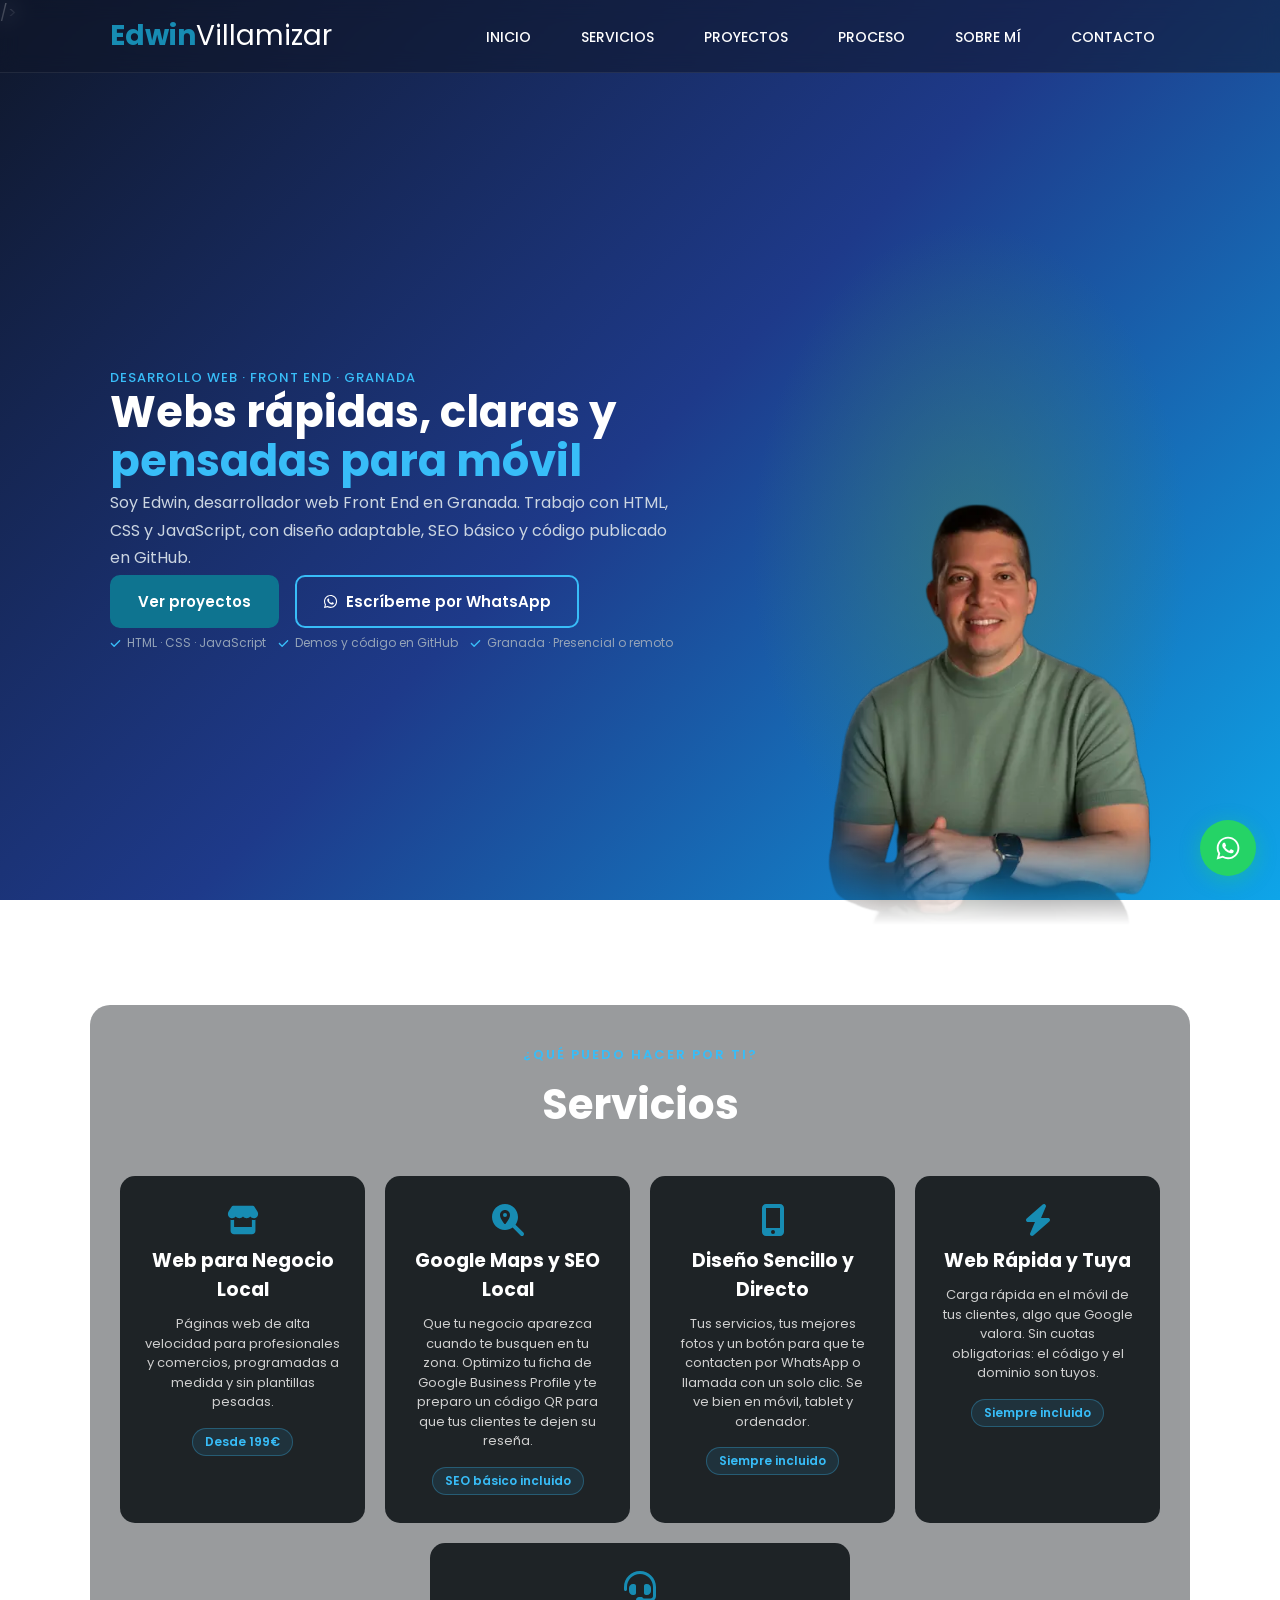
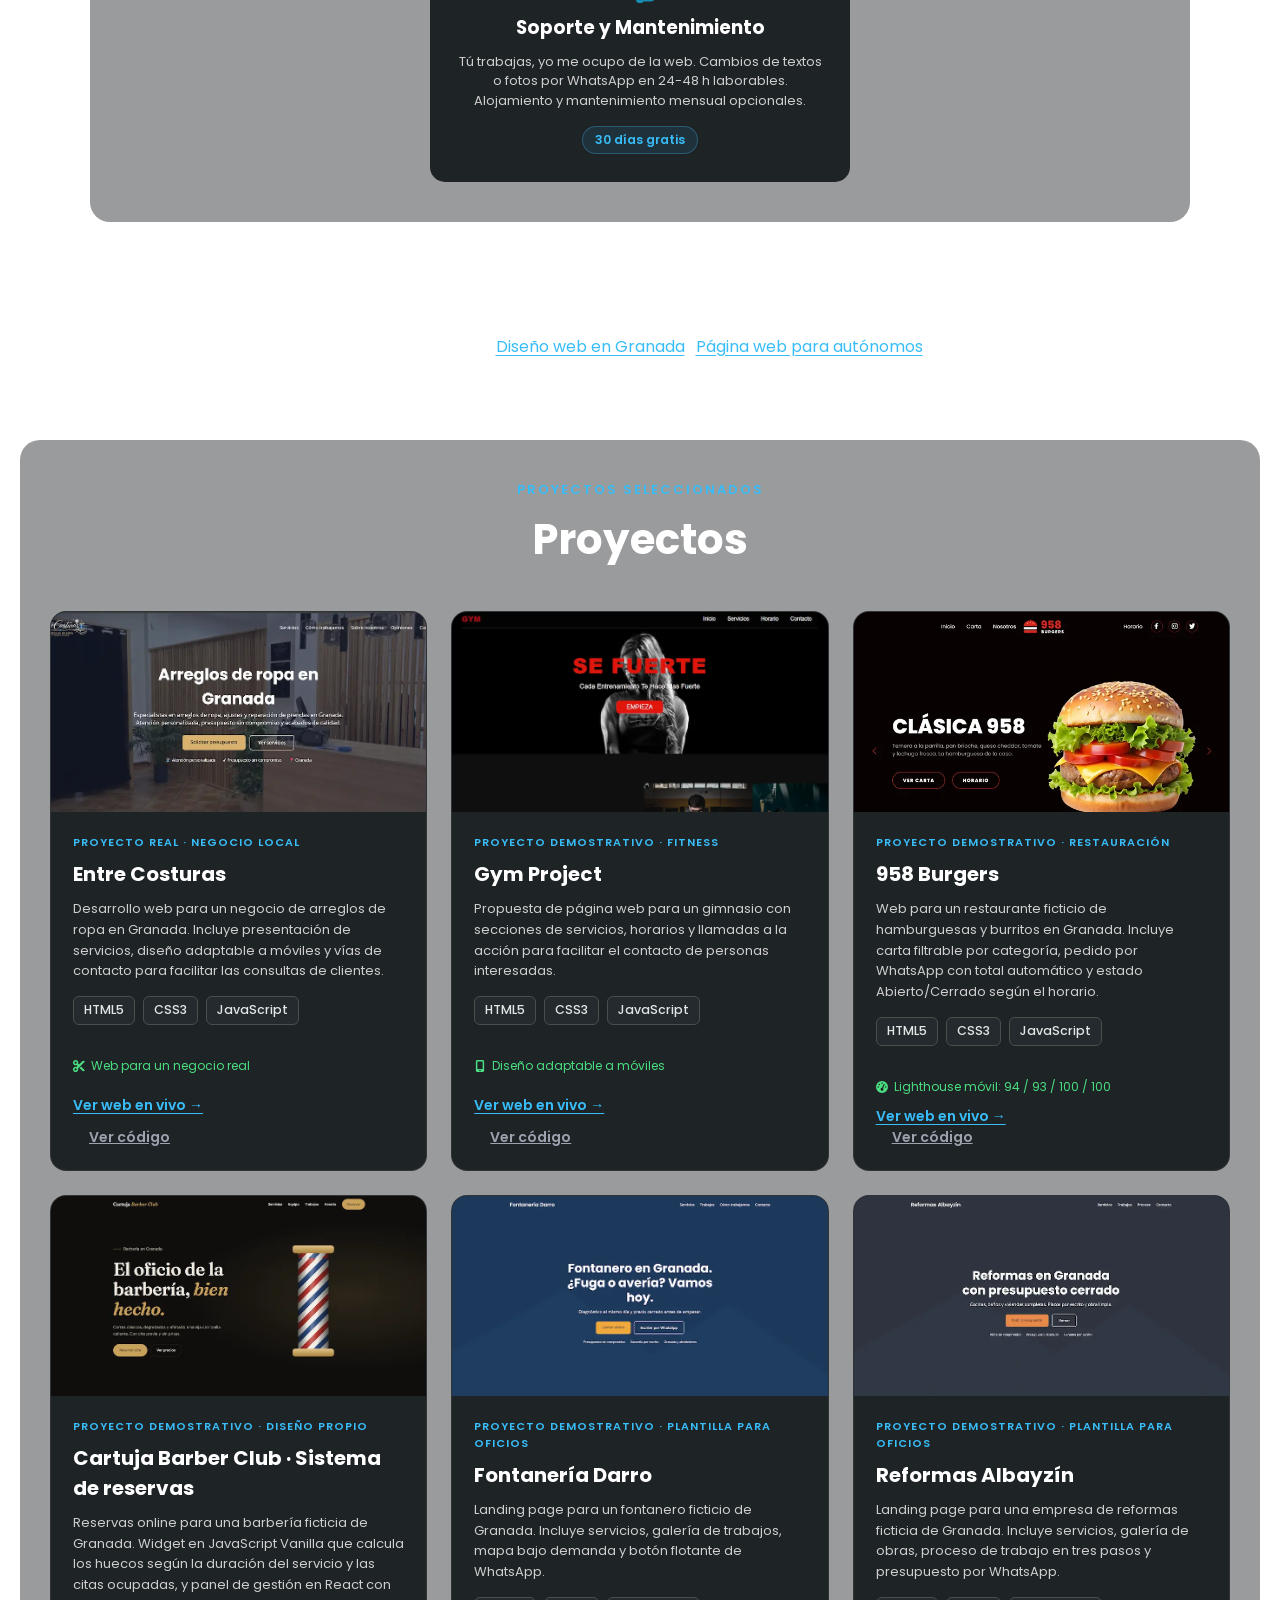
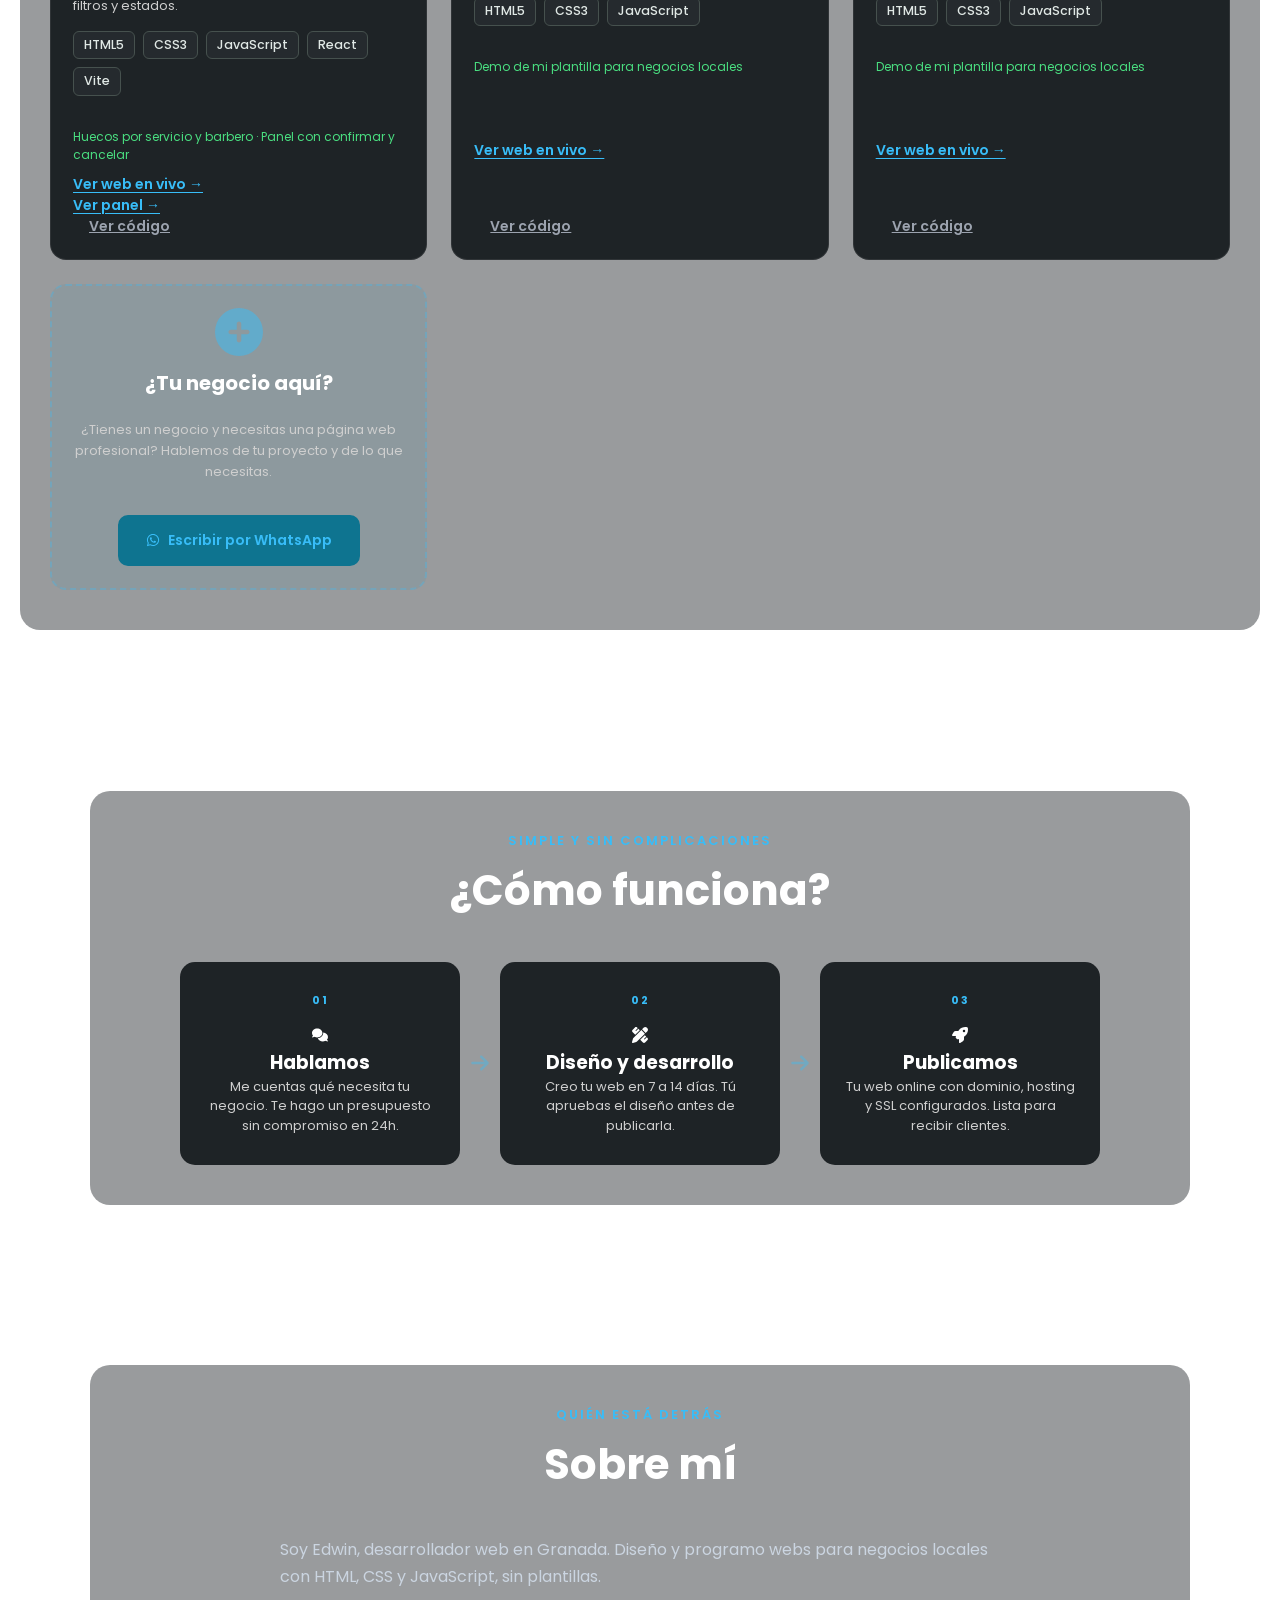
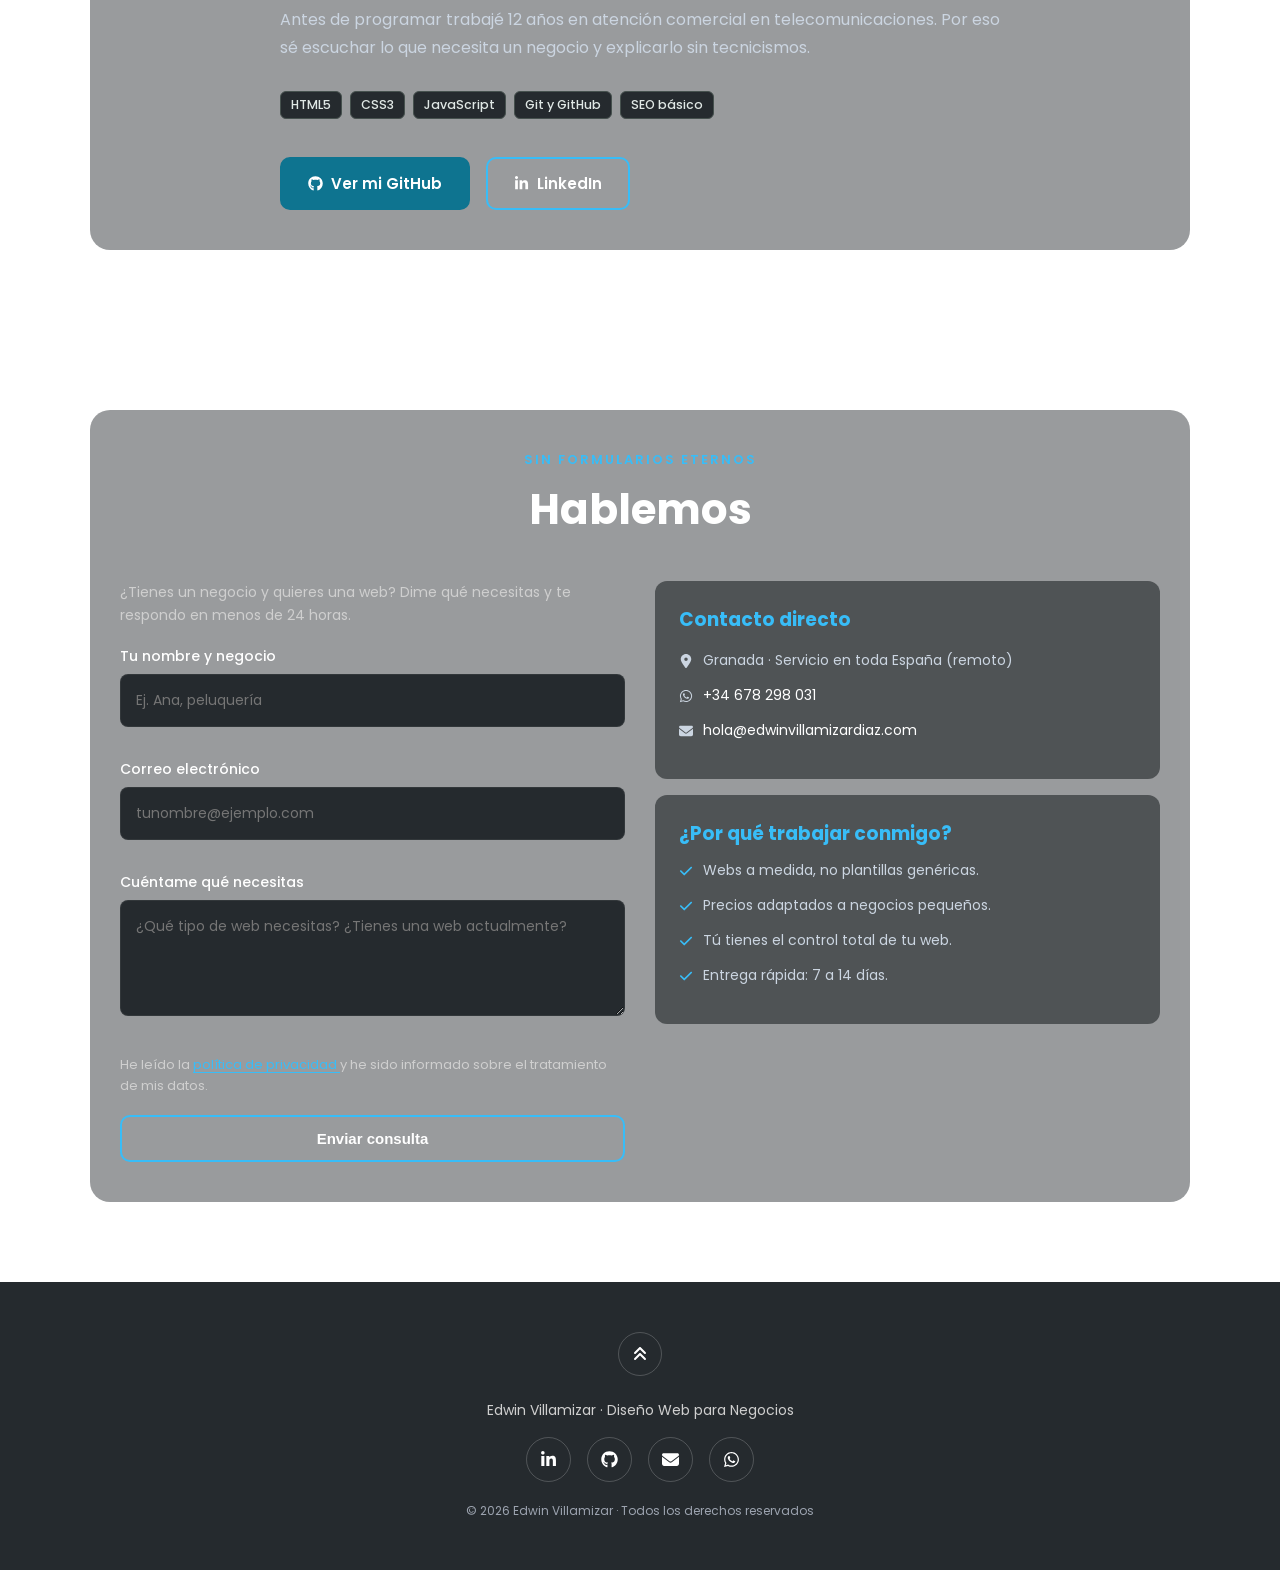
==== commit b5591344: "Actualiza metas y JSON ld" ====
--- a/index.html
+++ b/index.html
@@ -3,10 +3,8 @@
   <head>
     <meta charset="UTF-8" />
     <meta name="viewport" content="width=device-width, initial-scale=1.0" />
-    <title>Diseño Web para Negocios en Granada | Edwin Villamizar</title>
-    <meta
-      name="description"
-      content="Páginas web profesionales para negocios locales en Granada y toda España. Diseño adaptable, SEO local y entrega en 7–14 días. Presupuesto sin compromiso."
+    <title>Edwin Villamizar · Desarrollador Web Front End en Granada</title>
+    <meta name="description" content="Desarrollo webs con HTML, CSS y JavaScript: rápidas, adaptables a móvil y con SEO básico. Proyectos con demo y código en GitHub. Granada, presencial o remoto.">
     />
     <meta name="author" content="Edwin Villamizar" />
     <meta name="robots" content="index, follow" />
@@ -16,55 +14,74 @@
     <link rel="icon" href="img/favicon.png" type="image/png" />
 
     <!-- Open Graph (WhatsApp, LinkedIn, Facebook) -->
-    <meta property="og:type" content="website" />
-    <meta property="og:locale" content="es_ES" />
-    <meta property="og:site_name" content="Edwin Villamizar · Diseño Web" />
-    <meta property="og:title" content="Desarrollador Web Front End Junior · Portfolio"/>
-    <meta property="og:description" content="Páginas web para negocios locales en Granada y toda España. SEO local, diseño adaptable y entrega en 7–14 días."/>
+    <meta property="og:type" content="website">
+    <meta property="og:locale" content="es_ES">
+    <meta property="og:site_name" content="Edwin Villamizar · Desarrollador Web">
+    <meta property="og:title" content="Edwin Villamizar · Desarrollador Web Front End Junior · Portfolio">
+    <meta property="og:description" content="HTML, CSS y JavaScript. Webs rápidas, adaptables a móvil y con SEO básico. Proyectos con demo y código en GitHub. Granada.">
     <meta property="og:url" content="https://edwinvillamizardiaz.com">
-    <meta property="og:image" content="https://edwinvillamizardiaz.com/og-image-reclutadores.jpg">
-    <meta property="og:image:width" content="1200" />
-    <meta property="og:image:height" content="630" />
-    <meta property="og:image:alt" content="Edwin Villamizar, diseño web para negocios locales"/>
+    <meta property="og:image" content="https://edwinvillamizardiaz.com/img/og-image-reclutadores.jpg">
+    <meta property="og:image:width" content="1200">
+    <meta property="og:image:height" content="630">
+    <meta property="og:image:alt" content="Edwin Villamizar, Desarrollador Web Front End Junior · Portfolio">
   
 
     <!-- Twitter / X -->
-    <meta name="twitter:card" content="summary_large_image" />
-    <meta
-      name="twitter:title"
-      content="Tu negocio merece una web que traiga clientes"
-    />
-    <meta
-      name="twitter:description"
-      content="Páginas web para negocios locales en Granada y toda España."
-    />
-    <meta name="twitter:image" content="https://edwinvillamizardiaz.com/og-image-reclutadores.jpg">
+    <meta name="twitter:card" content="summary_large_image">
+    <meta name="twitter:title" content="Edwin Villamizar · Desarrollador Web Front End Junior · Portfolio">
+    <meta name="twitter:description" content="HTML, CSS y JavaScript. Webs rápidas, adaptables a móvil y con SEO básico. Granada.">
+    <meta name="twitter:image" content="https://edwinvillamizardiaz.com/img/og-image-reclutadores.jpg">
 
     <!-- Datos estructurados -->
-    <script type="application/ld+json">
-      {
-        "@context": "https://schema.org",
-        "@type": "ProfessionalService",
-        "name": "Edwin Villamizar · Diseño Web para Negocios",
-        "url": "https://edwinvillamizardiaz.com",
-        "image": "https://edwinvillamizardiaz.com/og-image-reclutadores.jpg",
-        "description": "Diseño y desarrollo de páginas web profesionales para negocios locales en España.",
-        "priceRange": "Desde 199€",
-        "telephone": "+34678298031",
-        "email": "hola@edwinvillamizardiaz.com",
-        "address": {
-          "@type": "PostalAddress",
-          "addressLocality": "Granada",
-          "addressRegion": "Andalucía",
-          "addressCountry": "ES"
-        },
-        "areaServed": { "@type": "Country", "name": "España" },
-        "sameAs": [
-  "https://www.linkedin.com/in/edwinvillamizardiaz",
-  "https://github.com/edvillamizar"
-]
-      }
-    </script>
+<script type="application/ld+json">
+{
+  "@context": "https://schema.org",
+  "@graph": [
+    {
+      "@type": "Person",
+      "@id": "https://edwinvillamizardiaz.com/#edwin",
+      "name": "Edwin Villamizar",
+      "jobTitle": "Desarrollador Web Front End Junior",
+      "url": "https://edwinvillamizardiaz.com",
+      "image": "https://edwinvillamizardiaz.com/img/Edwin_Villamziar_foto_De_Perfil_sin_fondo.webp",
+      "email": "hola@edwinvillamizardiaz.com",
+      "knowsAbout": ["HTML5", "CSS3", "JavaScript", "Git", "SEO básico"],
+      "address": {
+        "@type": "PostalAddress",
+        "addressLocality": "Granada",
+        "addressRegion": "Andalucía",
+        "addressCountry": "ES"
+      },
+      "sameAs": [
+        "https://www.linkedin.com/in/edwinvillamizardiaz",
+        "https://github.com/edvillamizar"
+      ]
+    },
+    {
+      "@type": "ProfessionalService",
+      "name": "Edwin Villamizar · Desarrollo Web",
+      "url": "https://edwinvillamizardiaz.com",
+      "image": "https://edwinvillamizardiaz.com/og-image-reclutadores.jpg",
+      "description": "HTML, CSS y JavaScript. Webs rápidas, adaptables a móvil y con SEO básico. Proyectos con demo y código en GitHub. Granada.",
+      "priceRange": "Desde 199€",
+      "telephone": "+34678298031",
+      "email": "hola@edwinvillamizardiaz.com",
+      "founder": { "@id": "https://edwinvillamizardiaz.com/#edwin" },
+      "address": {
+        "@type": "PostalAddress",
+        "addressLocality": "Granada",
+        "addressRegion": "Andalucía",
+        "addressCountry": "ES"
+      },
+      "areaServed": { "@type": "Country", "name": "España" },
+      "sameAs": [
+        "https://www.linkedin.com/in/edwinvillamizardiaz",
+        "https://github.com/edvillamizar"
+      ]
+    }
+  ]
+}
+</script>
     <link rel="preload" as="image" href="img/Edwin_Villamziar_foto_De_Perfil_sin_fondo.webp" fetchpriority="high">
     <link rel="preload" href="fonts/poppins-v24-latin-regular.woff2" as="font" type="font/woff2" crossorigin>
 <link rel="preload" href="fonts/poppins-v24-latin-500.woff2" as="font" type="font/woff2" crossorigin>
@@ -105,53 +122,52 @@
     <!-- HERO -->
     <main>
     <section class="hero" id="inicio">
-      <div class="hero-content">
-        <div class="hero-texto">
-          <p class="hero-tag">Diseño Web · SEO · España</p>
-          <h1>
-            Tu negocio merece una web que
-            <span class="highlight">traiga clientes</span>
-          </h1>
-          <p class="hero-text">
-            Creo páginas web profesionales para negocios locales y
-            emprendedores, con diseño adaptable a móviles, contacto directo y
-            una base SEO para mejorar su visibilidad en Google.
-          </p>
-          <div class="hero-buttons">
-            <a
-              href="https://wa.me/34678298031?text=Hola%20Edwin%2C%20quiero%20información%20sobre%20una%20página%20web"
-              target="_blank"
-              rel="noopener noreferrer"
-              class="btn-primary"
-            >
-              <svg class="icon" aria-hidden="true"><use href="img/iconos.svg#whatsapp"/></svg> Pedir presupuesto gratis
-            </a>
-            <a href="#proyectos" class="btn-secondary">Ver ejemplos</a>
-          </div>
-          <div class="hero-badges">
-            <span class="badge"
-              ><svg class="icon" aria-hidden="true"><use href="img/iconos.svg#check"/></svg> Entrega en 7–14 días</span
-            >
-            <span class="badge"
-              ><svg class="icon" aria-hidden="true"><use href="img/iconos.svg#check"/></svg> Sin pago por adelantado</span
-            >
-            <span class="badge"
-              ><svg class="icon" aria-hidden="true"><use href="img/iconos.svg#check"/></svg> Soporte incluido</span
-            >
-          </div>
-        </div>
-        <!--Foto-->
-        <div class="hero-img" aria-hidden="true">
-  <img
-    src="img/Edwin_Villamziar_foto_De_Perfil_sin_fondo.webp"
-    alt=""
-    width="515" height="576"
-    fetchpriority="high"
-    decoding="async"
-  />
+  <div class="hero-content">
+    <div class="hero-texto">
+      <p class="hero-tag">Desarrollo web · Front End · Granada</p>
+      <h1>
+        Webs rápidas, claras y
+        <span class="highlight">pensadas para móvil</span>
+      </h1>
+      <p class="hero-text">
+        Soy Edwin, desarrollador web Front End en Granada. Trabajo con HTML,
+        CSS y JavaScript, con diseño adaptable, SEO básico y código
+        publicado en GitHub.
+      </p>
+      <div class="hero-buttons">
+  <a href="#proyectos" class="btn-primary">Ver proyectos</a>
+  <a
+    href="https://wa.me/34678298031?text=Hola%20Edwin%2C%20he%20visto%20tu%20portfolio%20y%20me%20gustar%C3%ADa%20contactar%20contigo"
+    target="_blank"
+    rel="noopener noreferrer"
+    class="btn-secondary"
+  >
+    <svg class="icon" aria-hidden="true"><use href="img/iconos.svg#whatsapp"/></svg> Escríbeme por WhatsApp
+  </a>
 </div>
+      <div class="hero-badges">
+        <span class="badge"
+          ><svg class="icon" aria-hidden="true"><use href="img/iconos.svg#check"/></svg> HTML · CSS · JavaScript</span
+        >
+        <span class="badge"
+          ><svg class="icon" aria-hidden="true"><use href="img/iconos.svg#check"/></svg> Demos y código en GitHub</span
+        >
+        <span class="badge"
+          ><svg class="icon" aria-hidden="true"><use href="img/iconos.svg#check"/></svg> Granada · Presencial o remoto</span
+        >
       </div>
-    </section>
+    </div>
+    <!--Foto-->
+    <div class="hero-img" aria-hidden="true">
+      <img
+        src="img/Edwin_Villamziar_foto_De_Perfil_sin_fondo.webp"
+        alt=""
+        width="515" height="576"
+        fetchpriority="high"
+        decoding="async">
+    </div>
+  </div>
+</section>
 
     <!-- SERVICIOS -->
     <section class="skills" id="servicios">
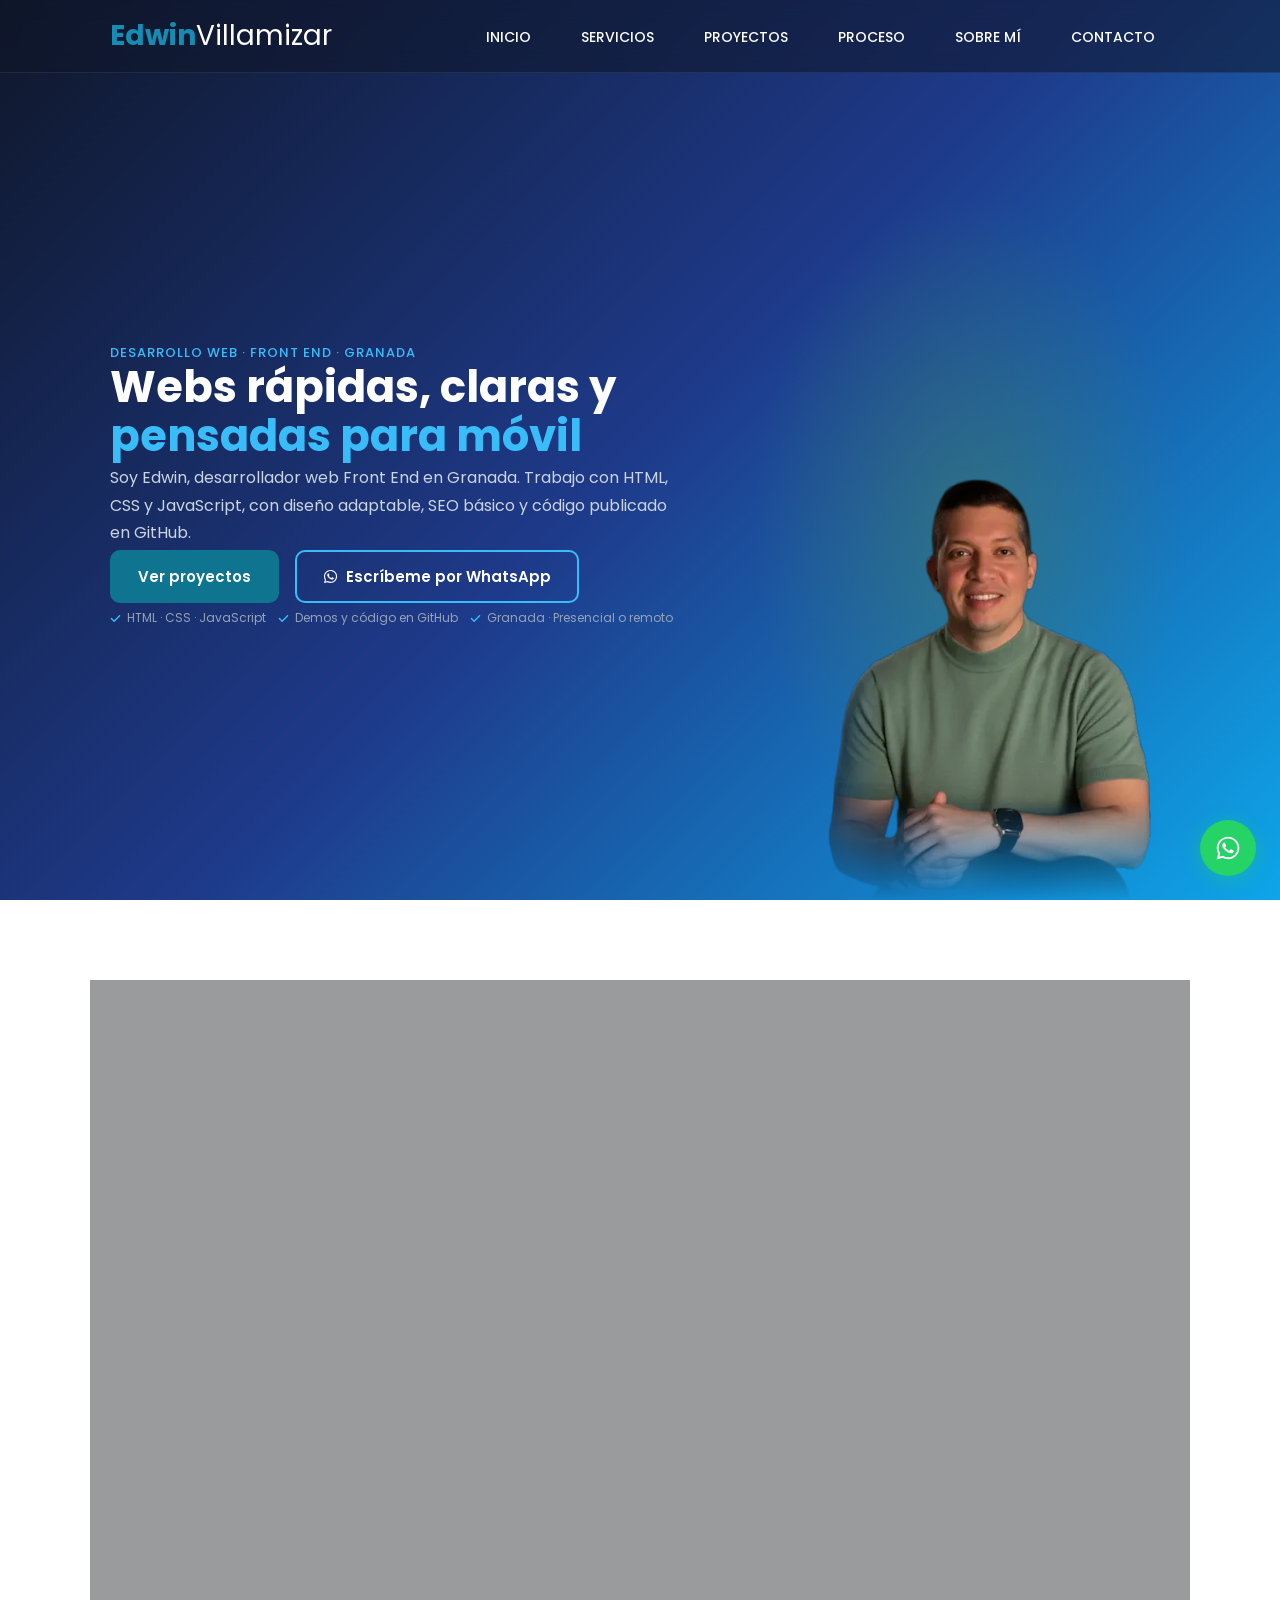
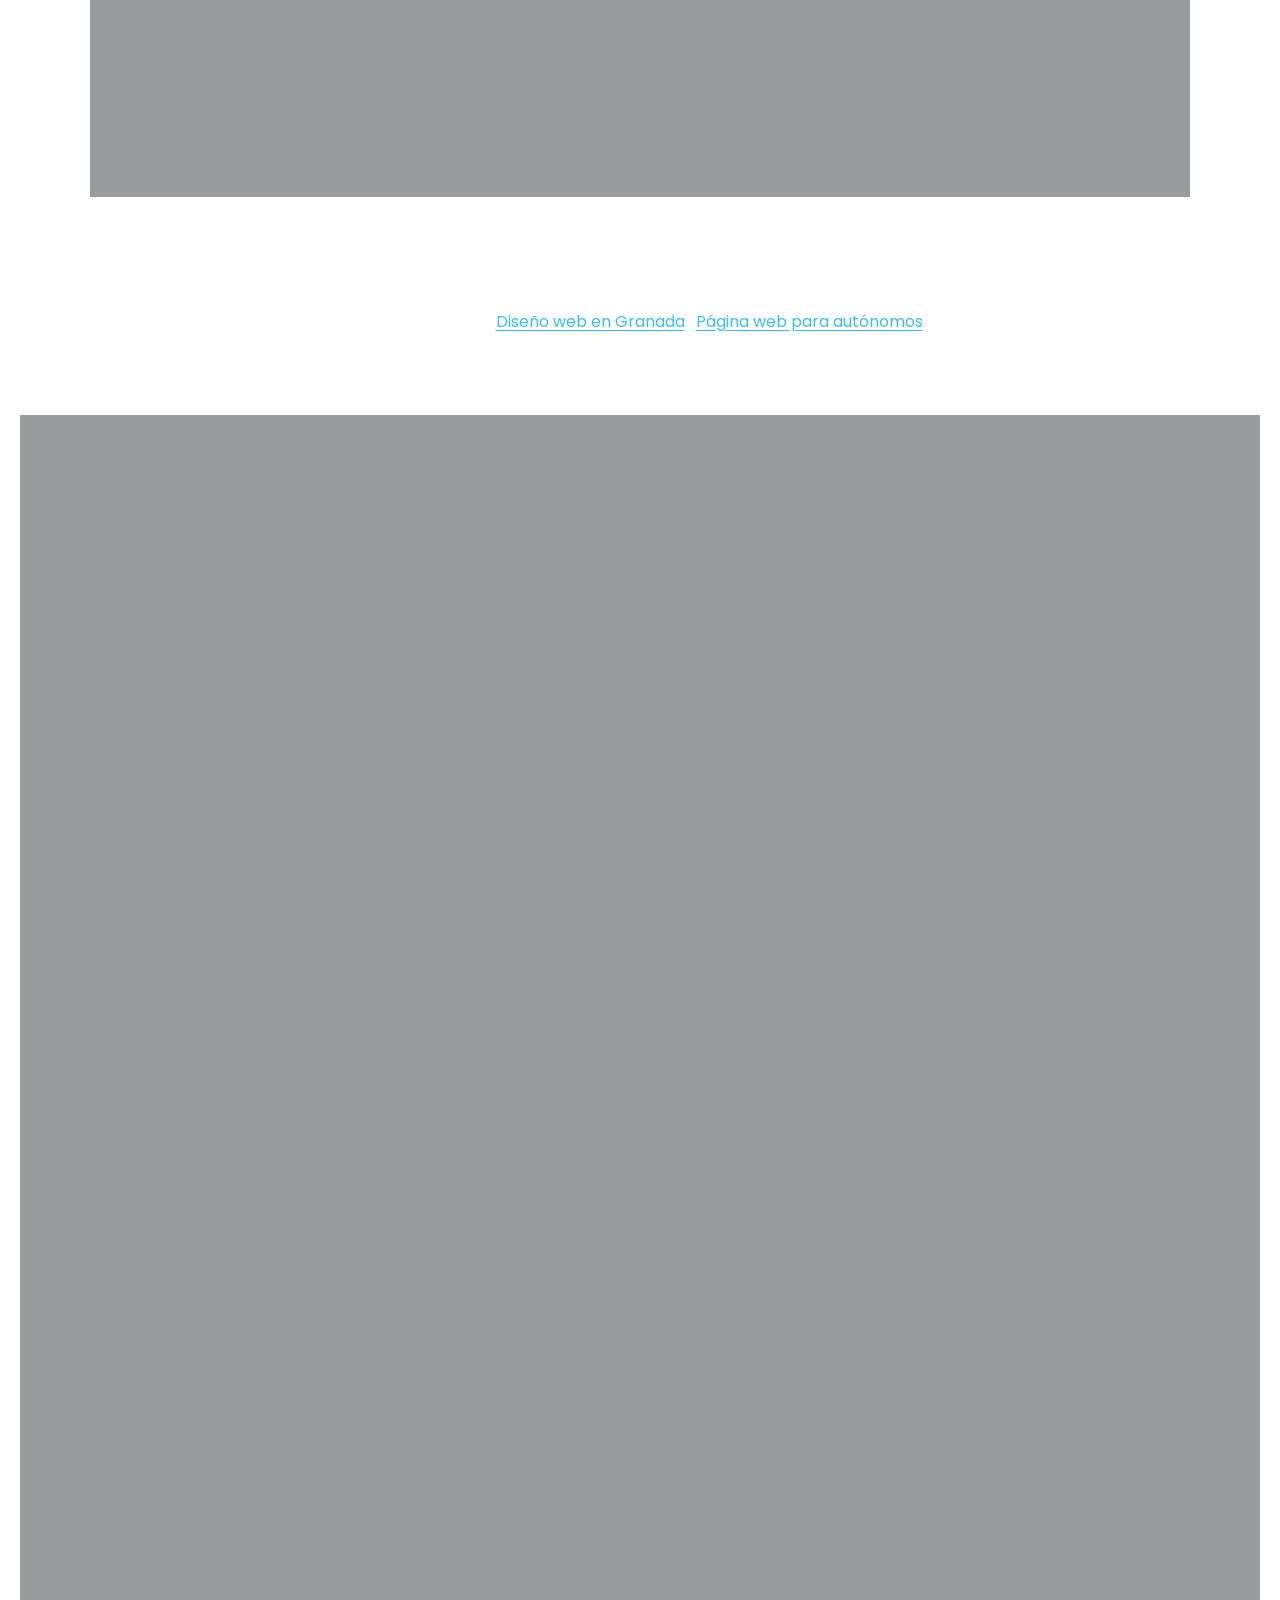
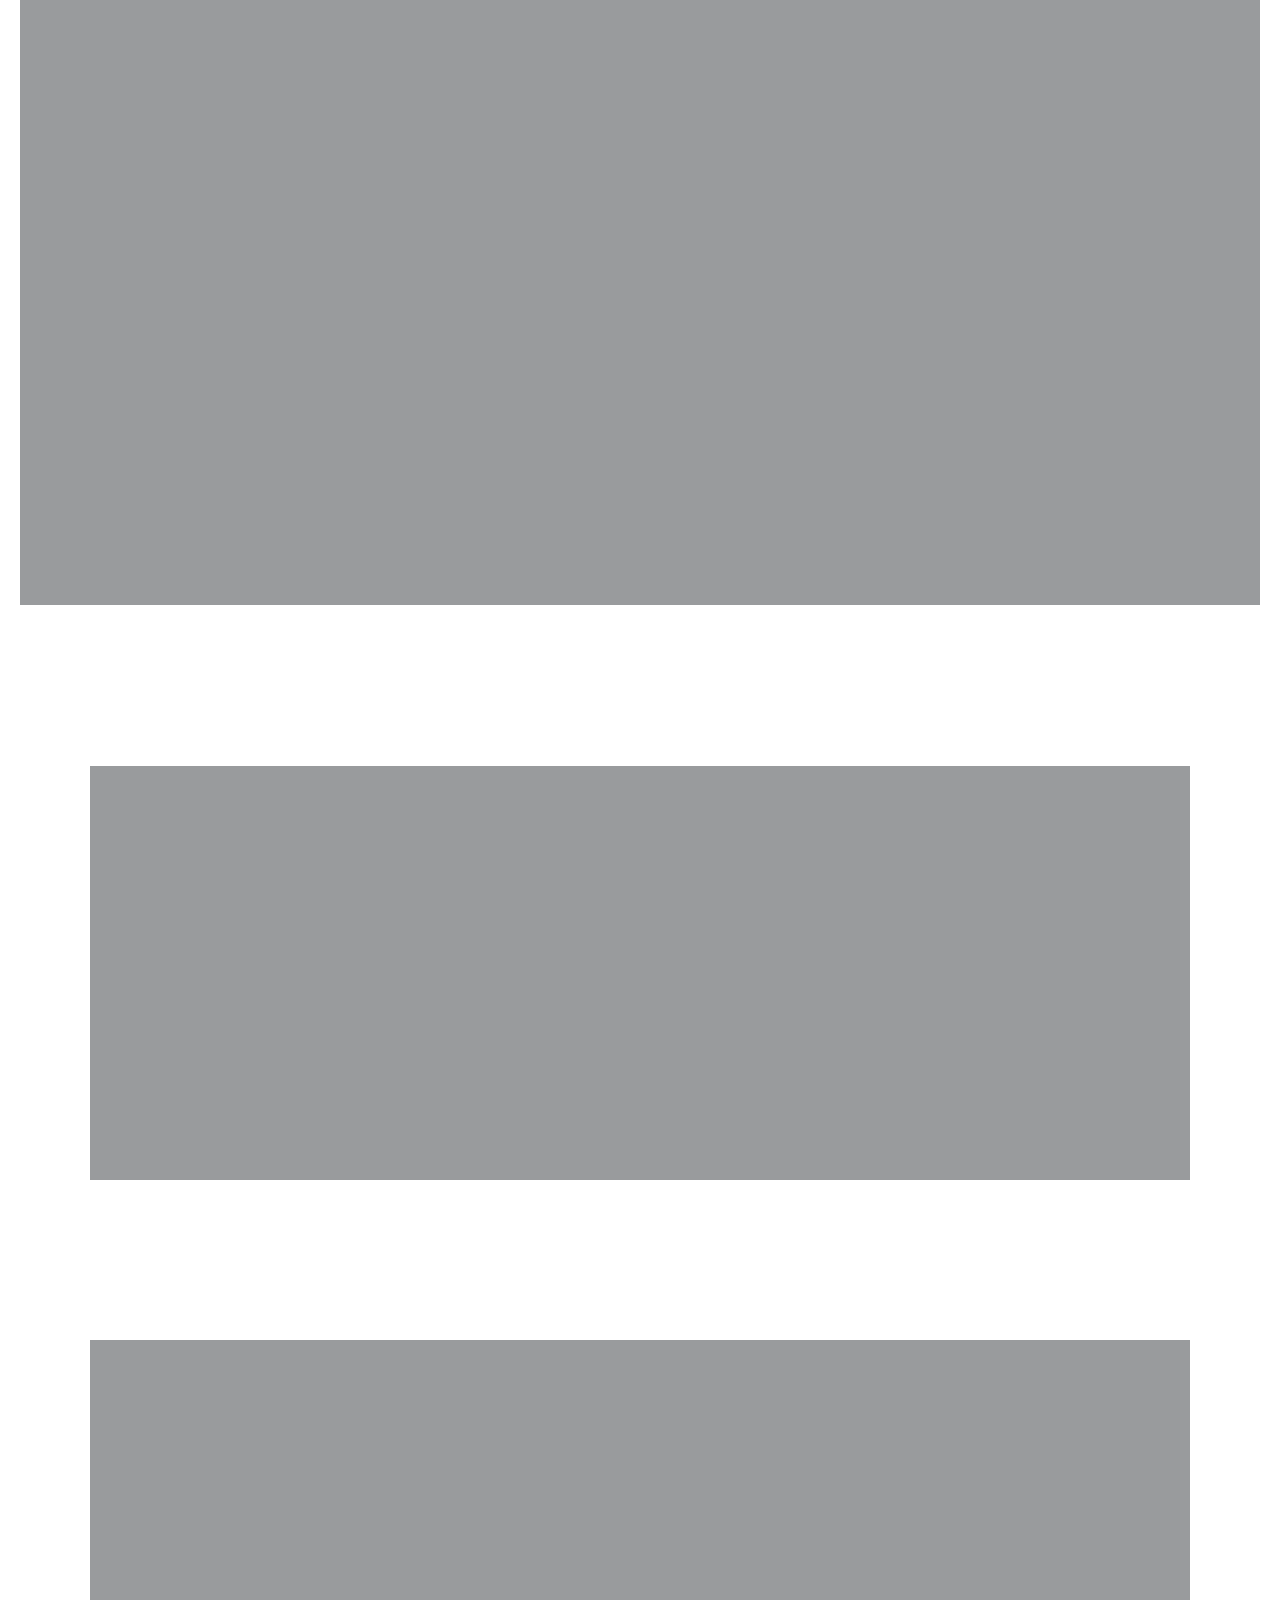
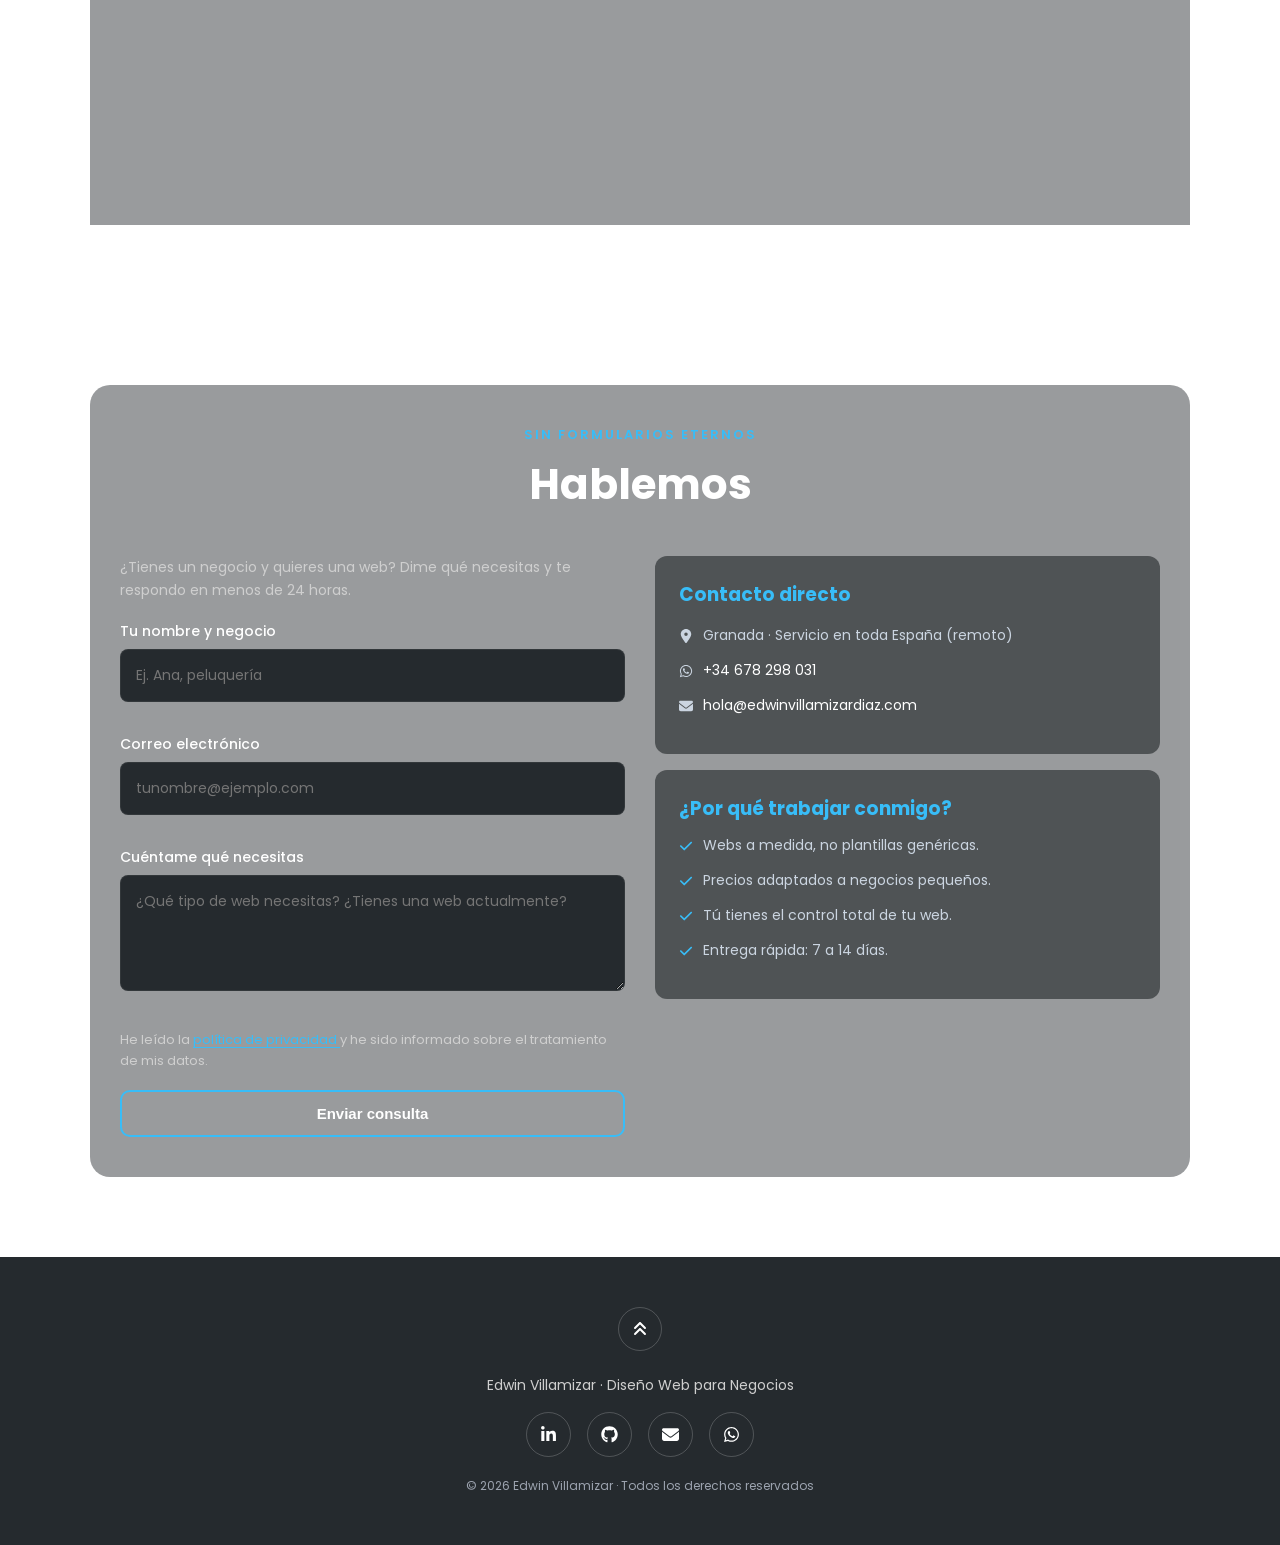
==== commit 72aef2f3: "Corrección rutas image open graph" ====
--- a/index.html
+++ b/index.html
@@ -5,32 +5,31 @@
     <meta name="viewport" content="width=device-width, initial-scale=1.0" />
     <title>Edwin Villamizar · Desarrollador Web Front End en Granada</title>
     <meta name="description" content="Desarrollo webs con HTML, CSS y JavaScript: rápidas, adaptables a móvil y con SEO básico. Proyectos con demo y código en GitHub. Granada, presencial o remoto.">
-    />
     <meta name="author" content="Edwin Villamizar" />
     <meta name="robots" content="index, follow" />
     <meta name="theme-color" content="#0f172a" />
 
-    <link rel="canonical" href="https://edwinvillamizardiaz.com">
+    <link rel="canonical" href="https://edwinvillamizardiaz.com"/>
     <link rel="icon" href="img/favicon.png" type="image/png" />
 
     <!-- Open Graph (WhatsApp, LinkedIn, Facebook) -->
-    <meta property="og:type" content="website">
-    <meta property="og:locale" content="es_ES">
-    <meta property="og:site_name" content="Edwin Villamizar · Desarrollador Web">
-    <meta property="og:title" content="Edwin Villamizar · Desarrollador Web Front End Junior · Portfolio">
-    <meta property="og:description" content="HTML, CSS y JavaScript. Webs rápidas, adaptables a móvil y con SEO básico. Proyectos con demo y código en GitHub. Granada.">
-    <meta property="og:url" content="https://edwinvillamizardiaz.com">
-    <meta property="og:image" content="https://edwinvillamizardiaz.com/img/og-image-reclutadores.jpg">
-    <meta property="og:image:width" content="1200">
-    <meta property="og:image:height" content="630">
-    <meta property="og:image:alt" content="Edwin Villamizar, Desarrollador Web Front End Junior · Portfolio">
+<meta property="og:type" content="website">
+<meta property="og:locale" content="es_ES">
+<meta property="og:url" content="https://edwinvillamizardiaz.com/">
+<meta property="og:site_name" content="Edwin Villamizar · Desarrollador Web">
+<meta property="og:title" content="Edwin Villamizar · Desarrollador Web Front End Junior · Portfolio">
+<meta property="og:description" content="HTML, CSS y JavaScript. Webs rápidas, adaptables a móvil y con SEO básico. Proyectos con demo y código en GitHub. Granada.">
+<meta property="og:image" content="https://edwinvillamizardiaz.com/img/og-image-reclutadores.jpg">
+<meta property="og:image:width" content="1200">
+<meta property="og:image:height" content="630">
+<meta property="og:image:alt" content="Edwin Villamizar, Desarrollador Web Front End Junior · Portfolio">
   
 
     <!-- Twitter / X -->
-    <meta name="twitter:card" content="summary_large_image">
-    <meta name="twitter:title" content="Edwin Villamizar · Desarrollador Web Front End Junior · Portfolio">
-    <meta name="twitter:description" content="HTML, CSS y JavaScript. Webs rápidas, adaptables a móvil y con SEO básico. Granada.">
-    <meta name="twitter:image" content="https://edwinvillamizardiaz.com/img/og-image-reclutadores.jpg">
+<meta name="twitter:card" content="summary_large_image">
+<meta name="twitter:title" content="Edwin Villamizar · Desarrollador Web Front End Junior · Portfolio">
+<meta name="twitter:description" content="HTML, CSS y JavaScript. Webs rápidas, adaptables a móvil y con SEO básico. Granada.">
+<meta name="twitter:image" content="https://edwinvillamizardiaz.com/img/og-image-reclutadores.jpg">
 
     <!-- Datos estructurados -->
 <script type="application/ld+json">
@@ -61,7 +60,7 @@
       "@type": "ProfessionalService",
       "name": "Edwin Villamizar · Desarrollo Web",
       "url": "https://edwinvillamizardiaz.com",
-      "image": "https://edwinvillamizardiaz.com/og-image-reclutadores.jpg",
+      "image": "https://edwinvillamizardiaz.com/img/og-image-reclutadores.jpg",
       "description": "HTML, CSS y JavaScript. Webs rápidas, adaptables a móvil y con SEO básico. Proyectos con demo y código en GitHub. Granada.",
       "priceRange": "Desde 199€",
       "telephone": "+34678298031",
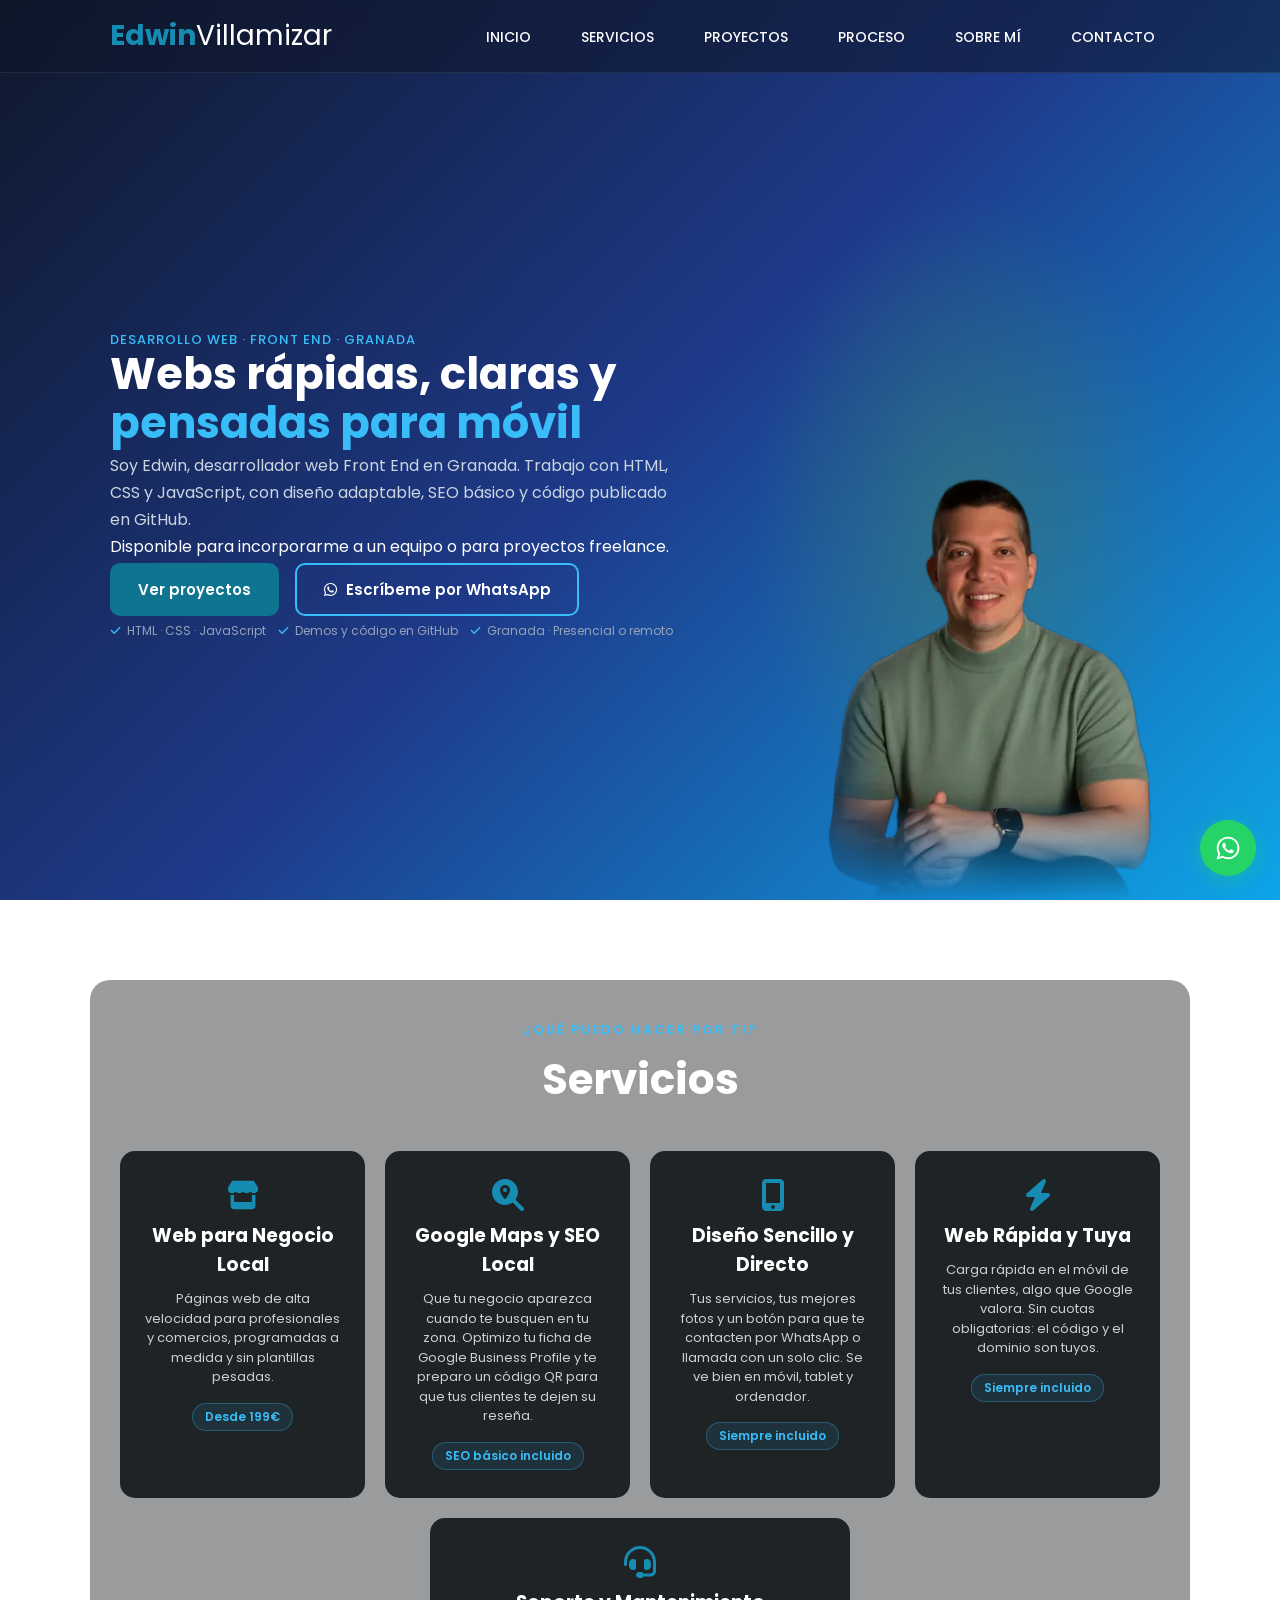
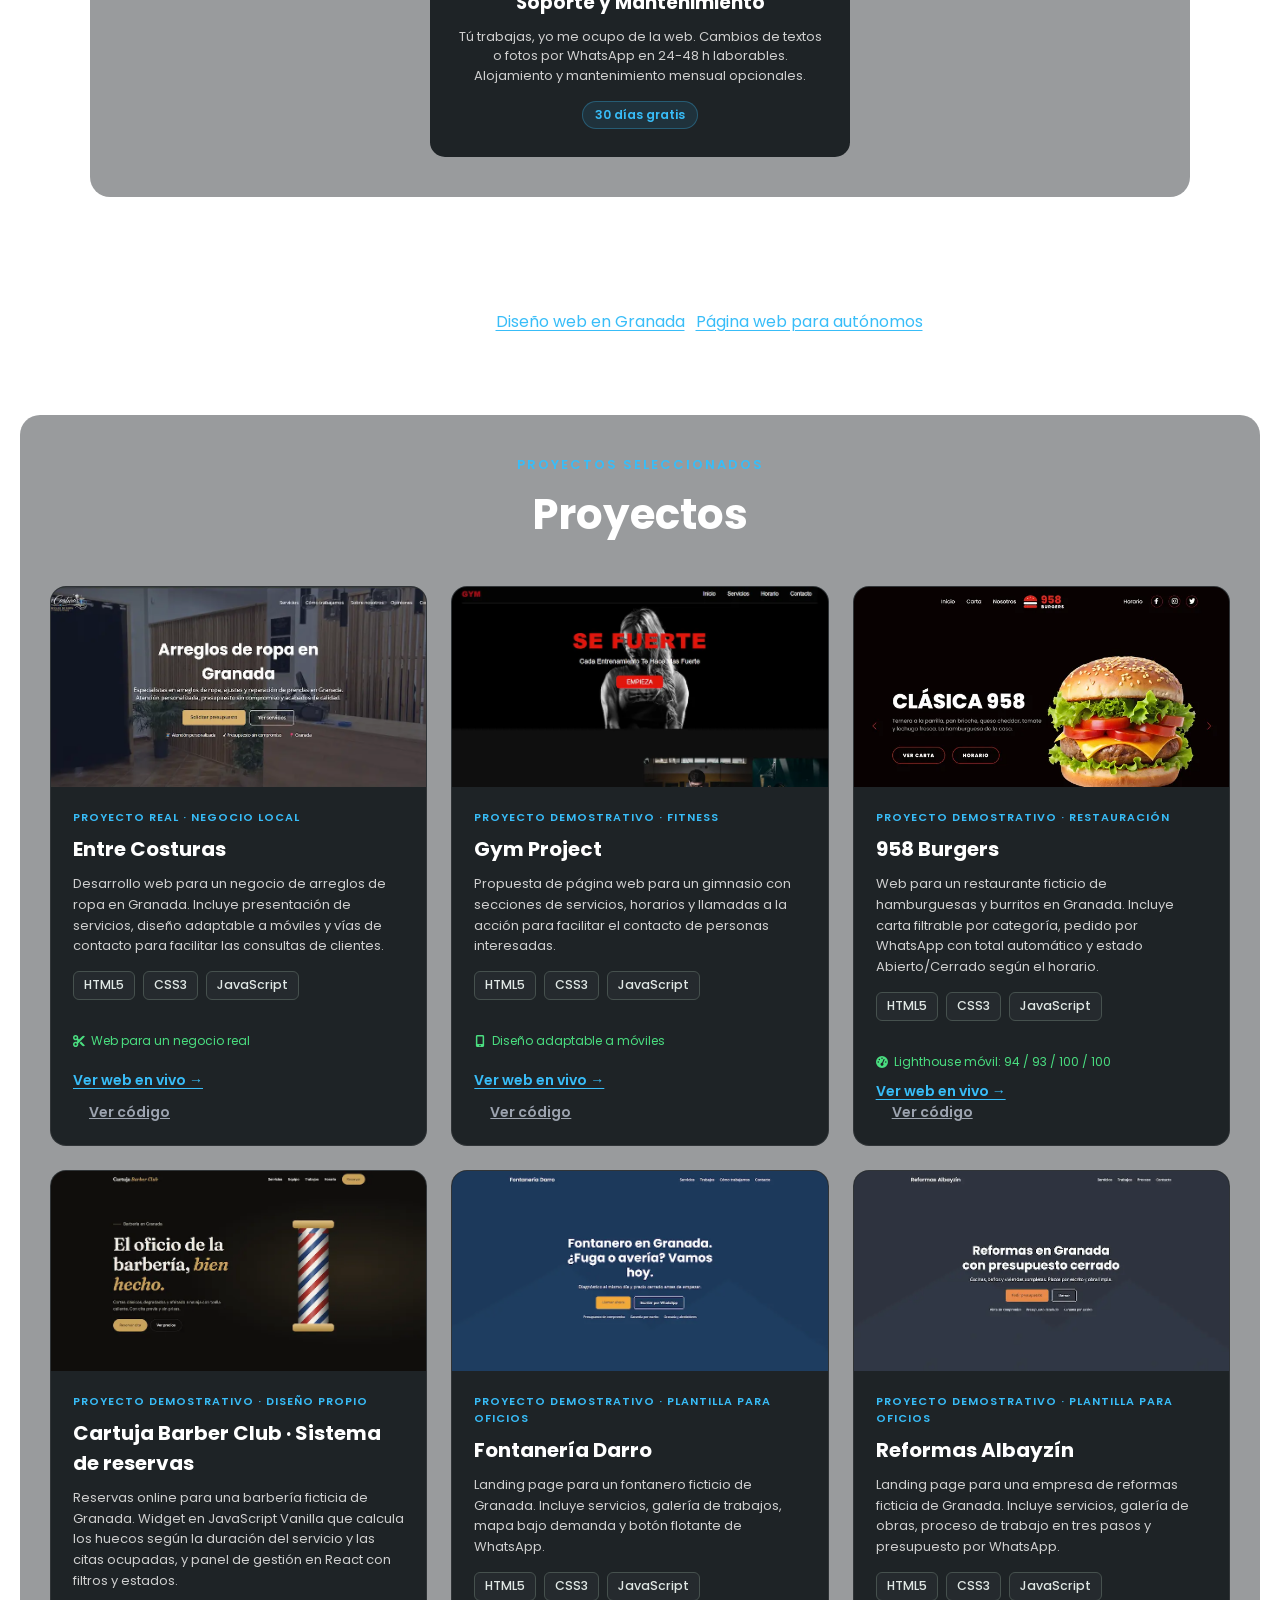
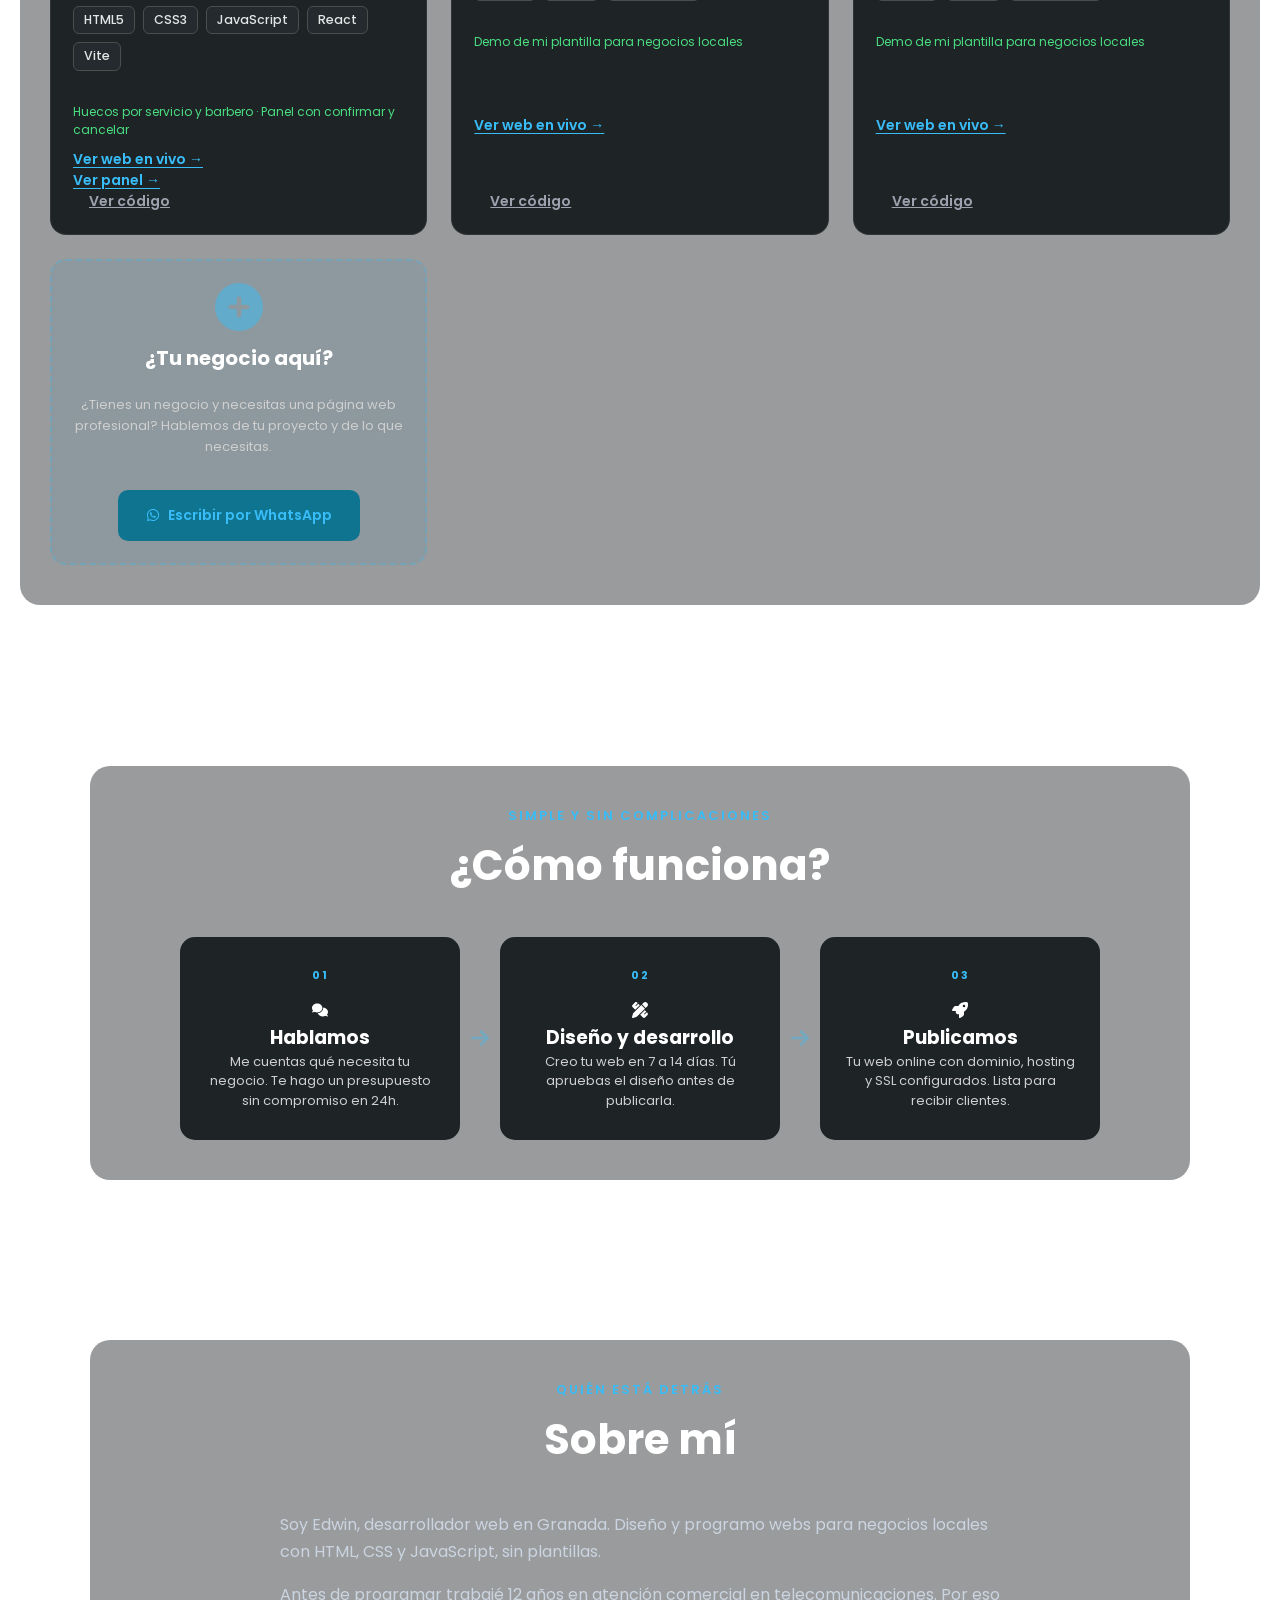
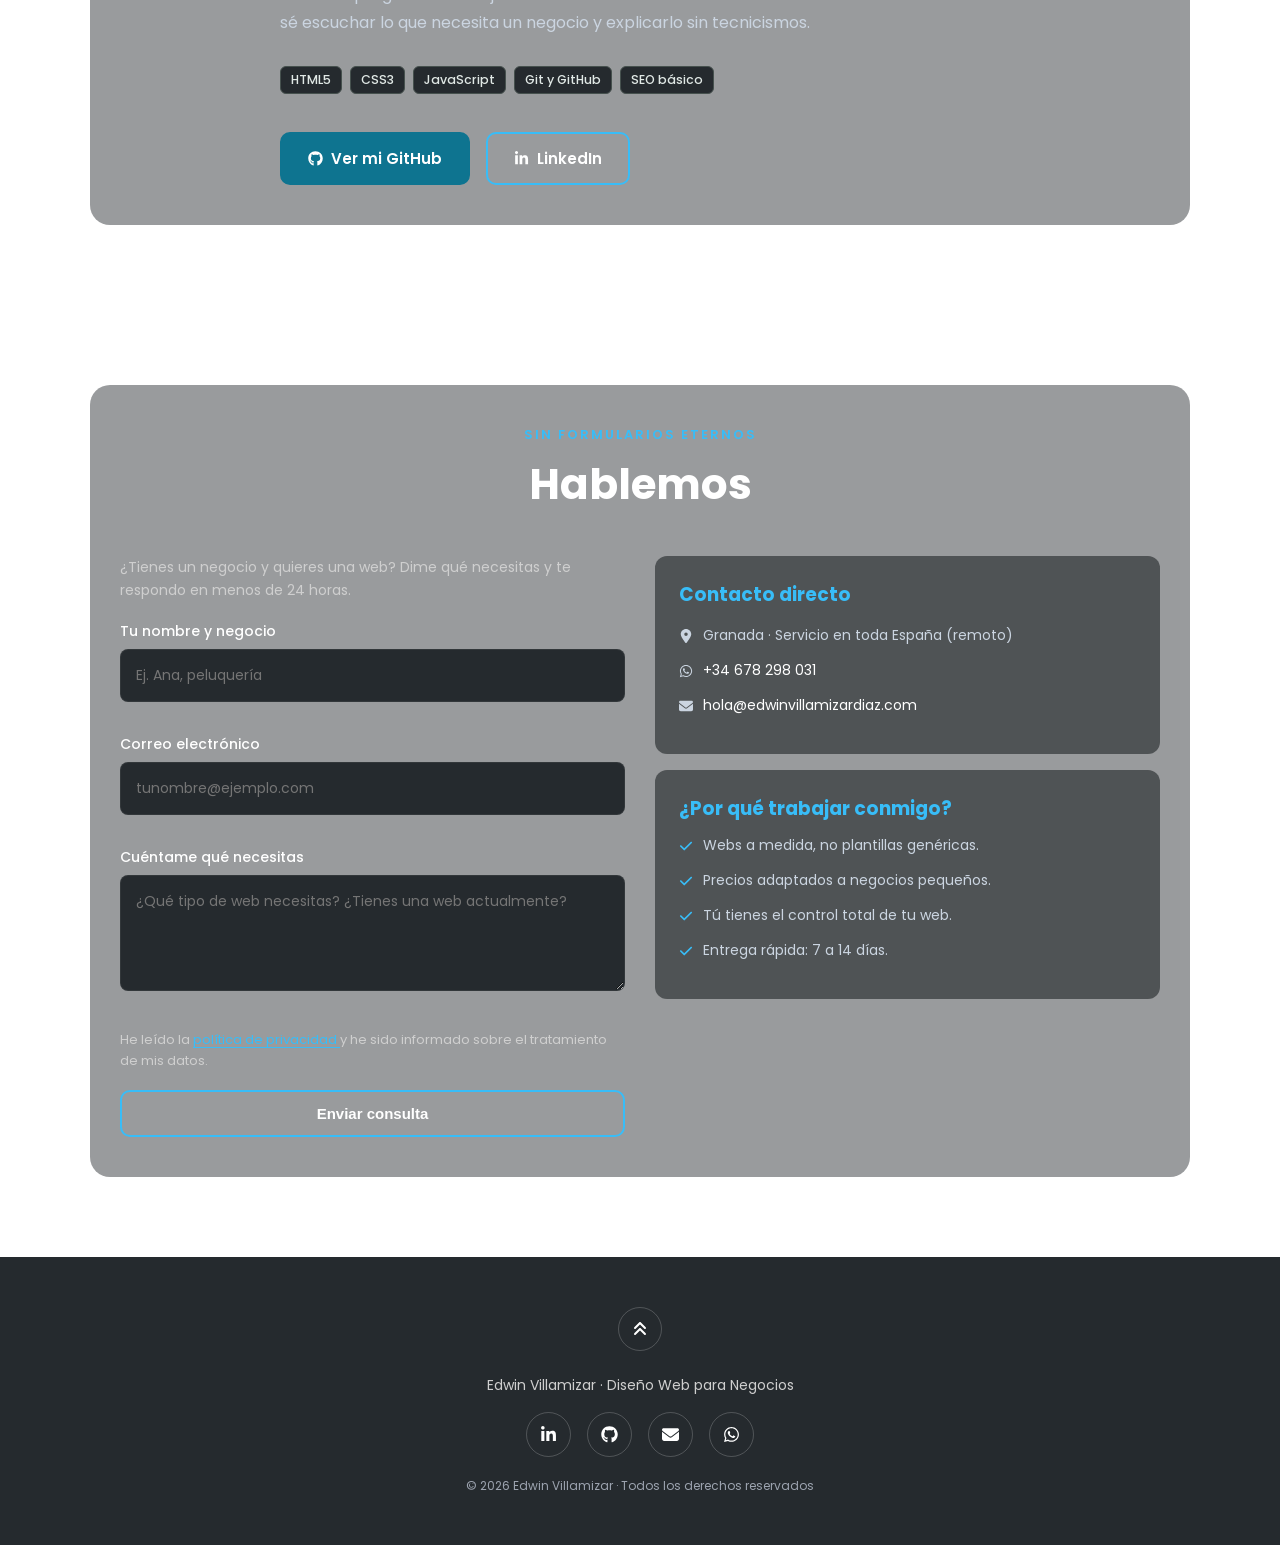
==== commit 36485116: "Añade parrafo disponibilidad en head" ====
--- a/index.html
+++ b/index.html
@@ -133,6 +133,7 @@
         CSS y JavaScript, con diseño adaptable, SEO básico y código
         publicado en GitHub.
       </p>
+        <p class="hero-disponible">Disponible para incorporarme a un equipo o para proyectos freelance.</p>
       <div class="hero-buttons">
   <a href="#proyectos" class="btn-primary">Ver proyectos</a>
   <a
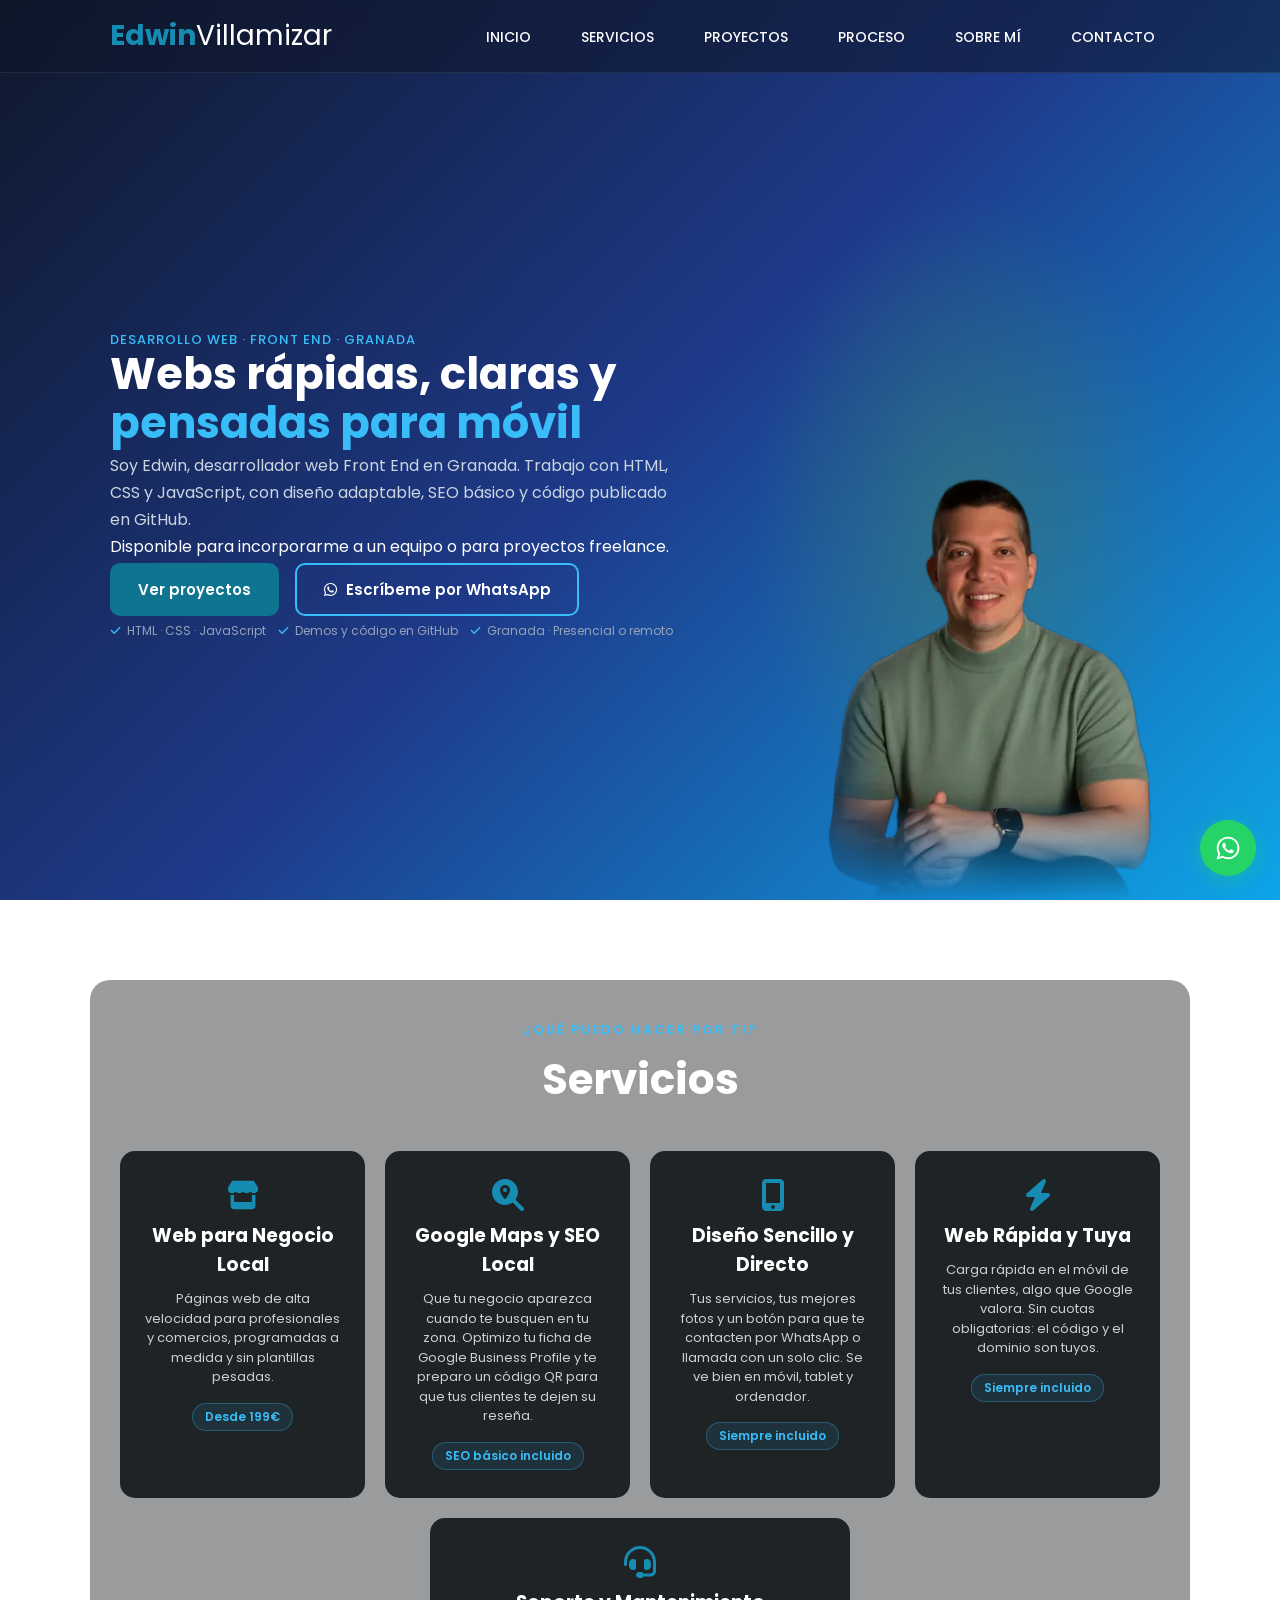
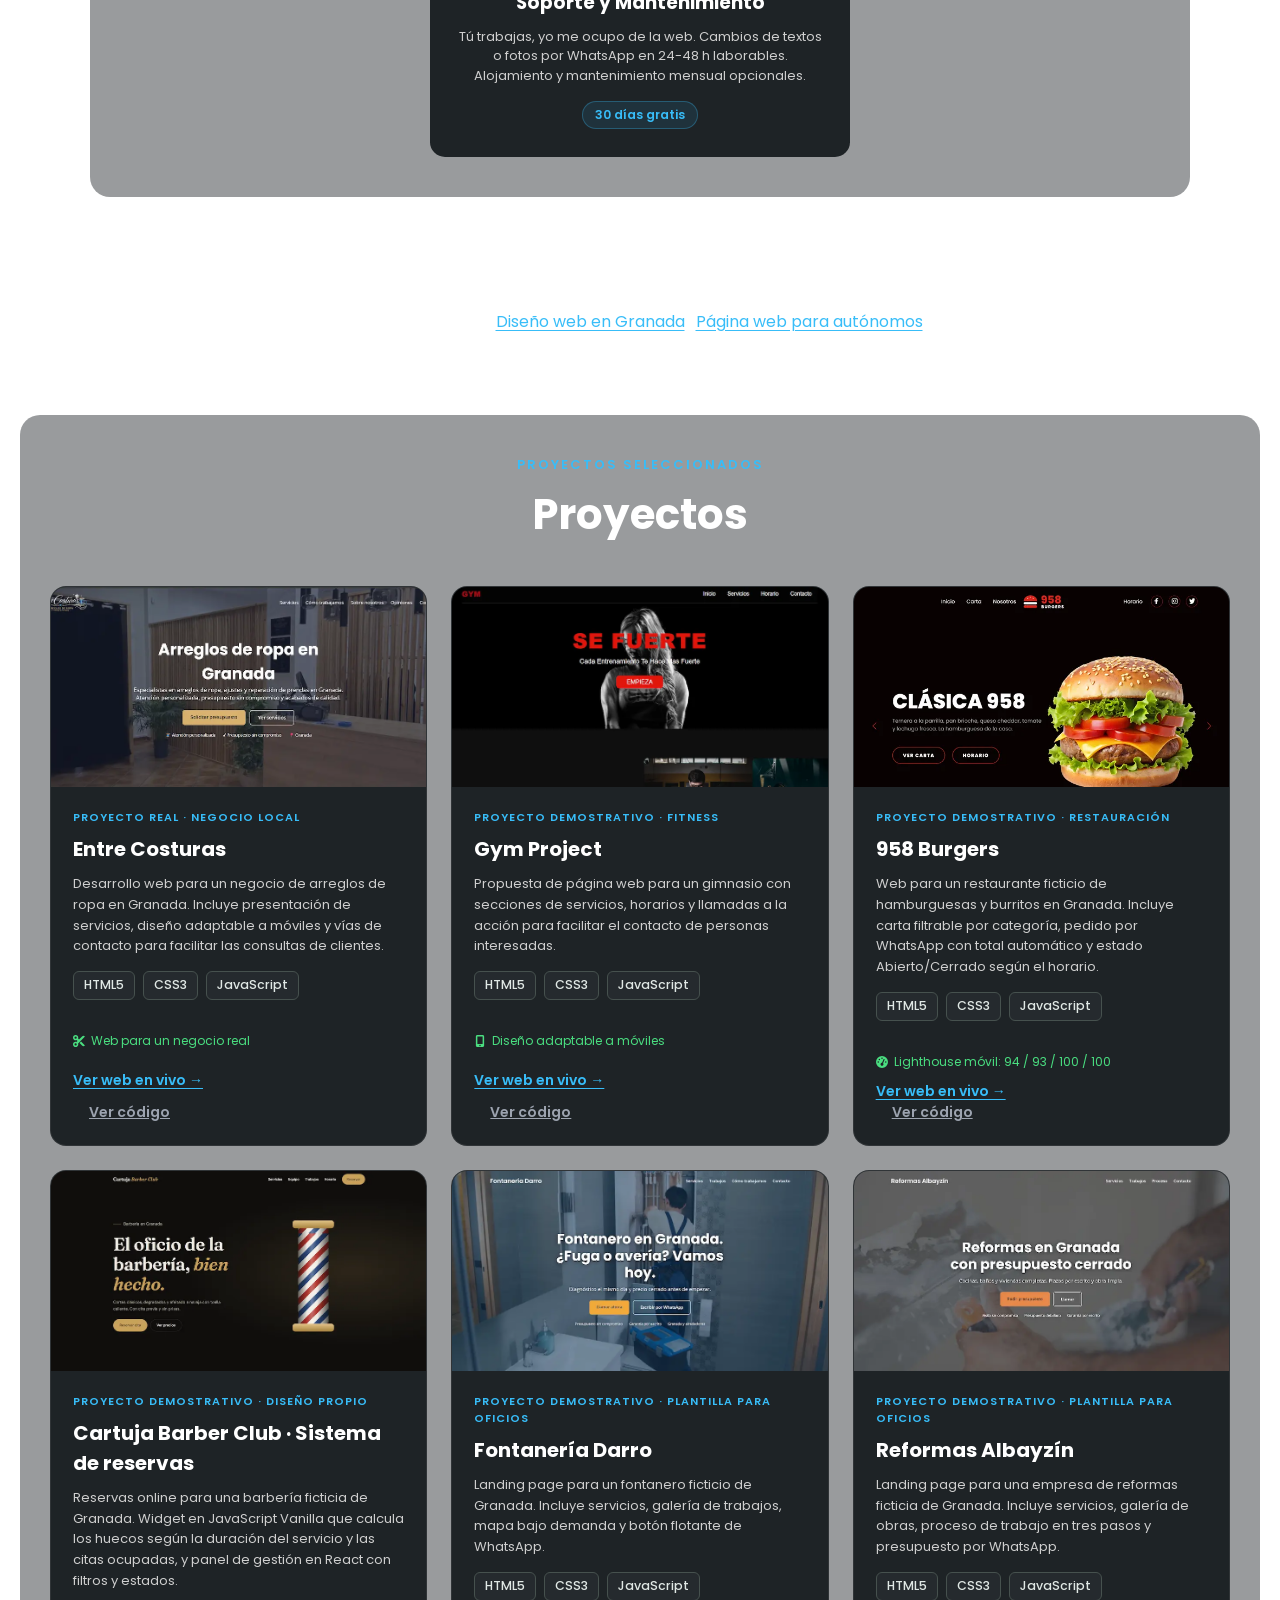
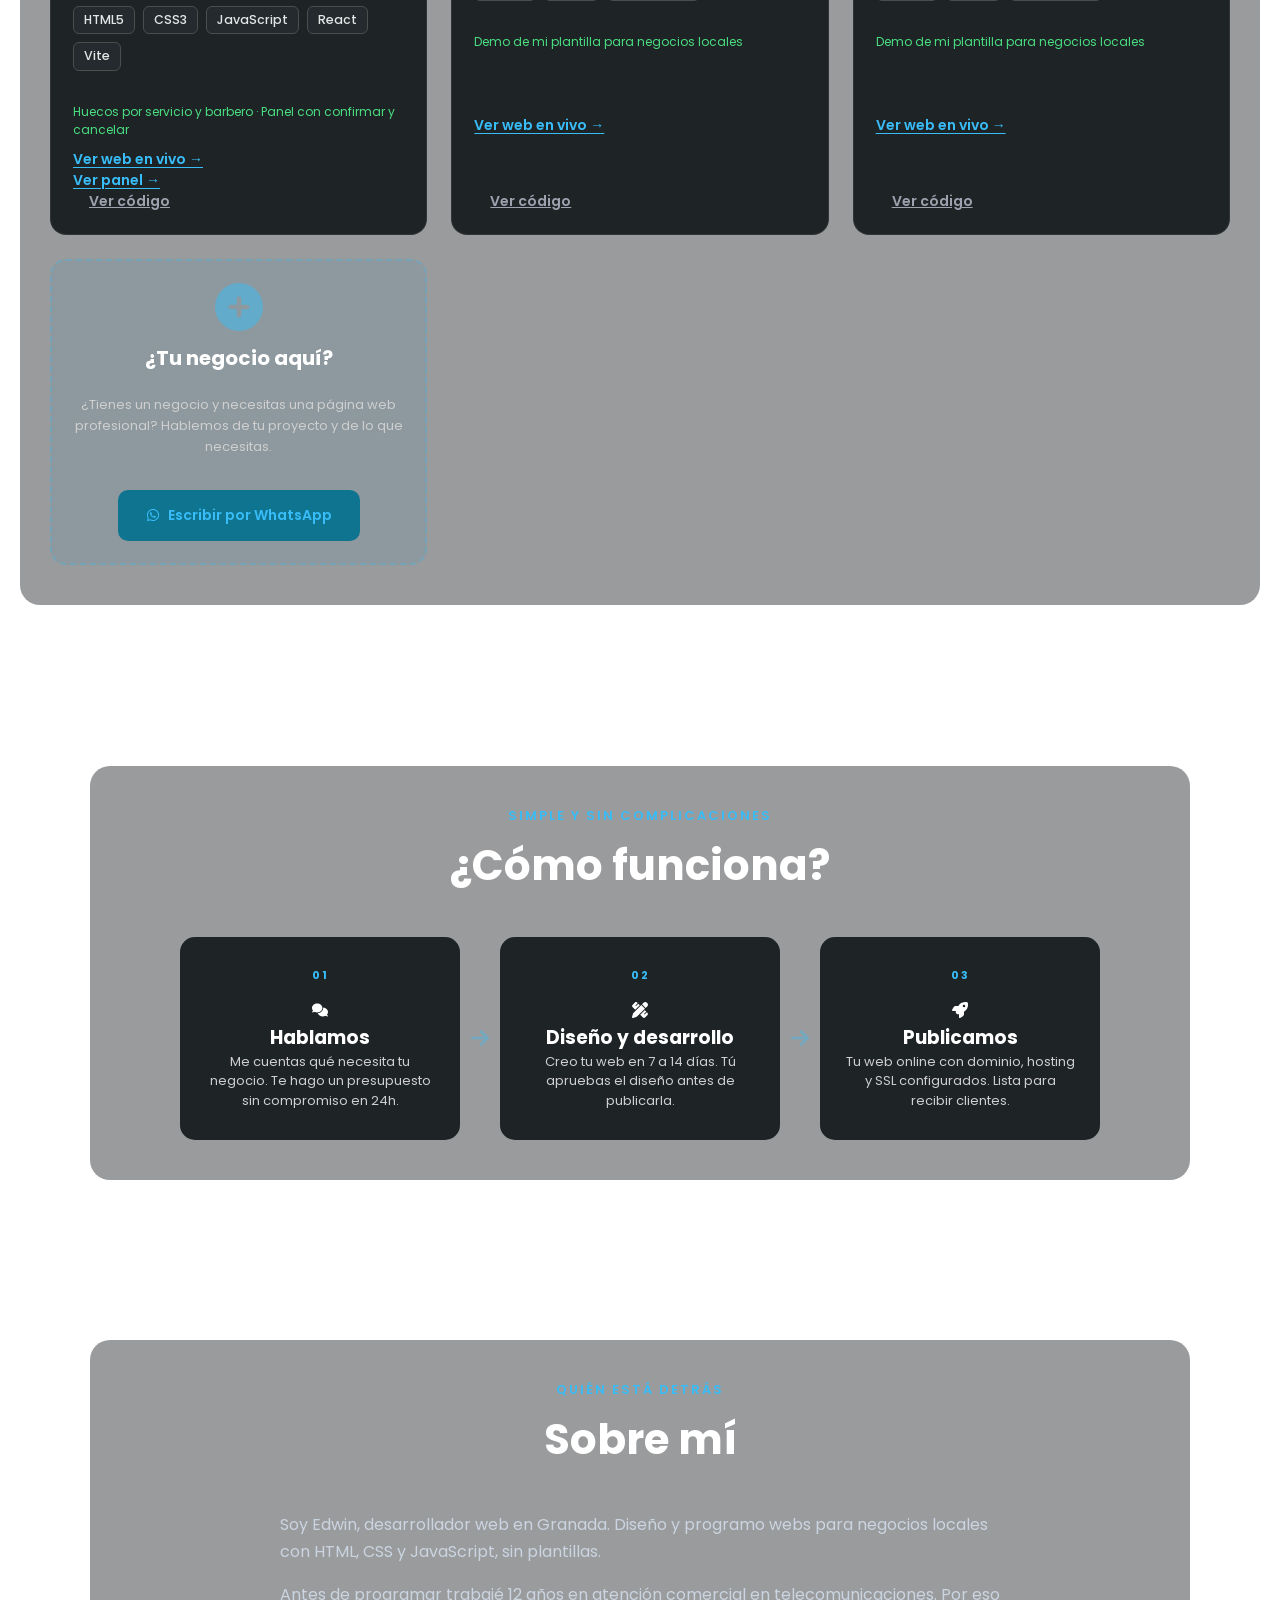
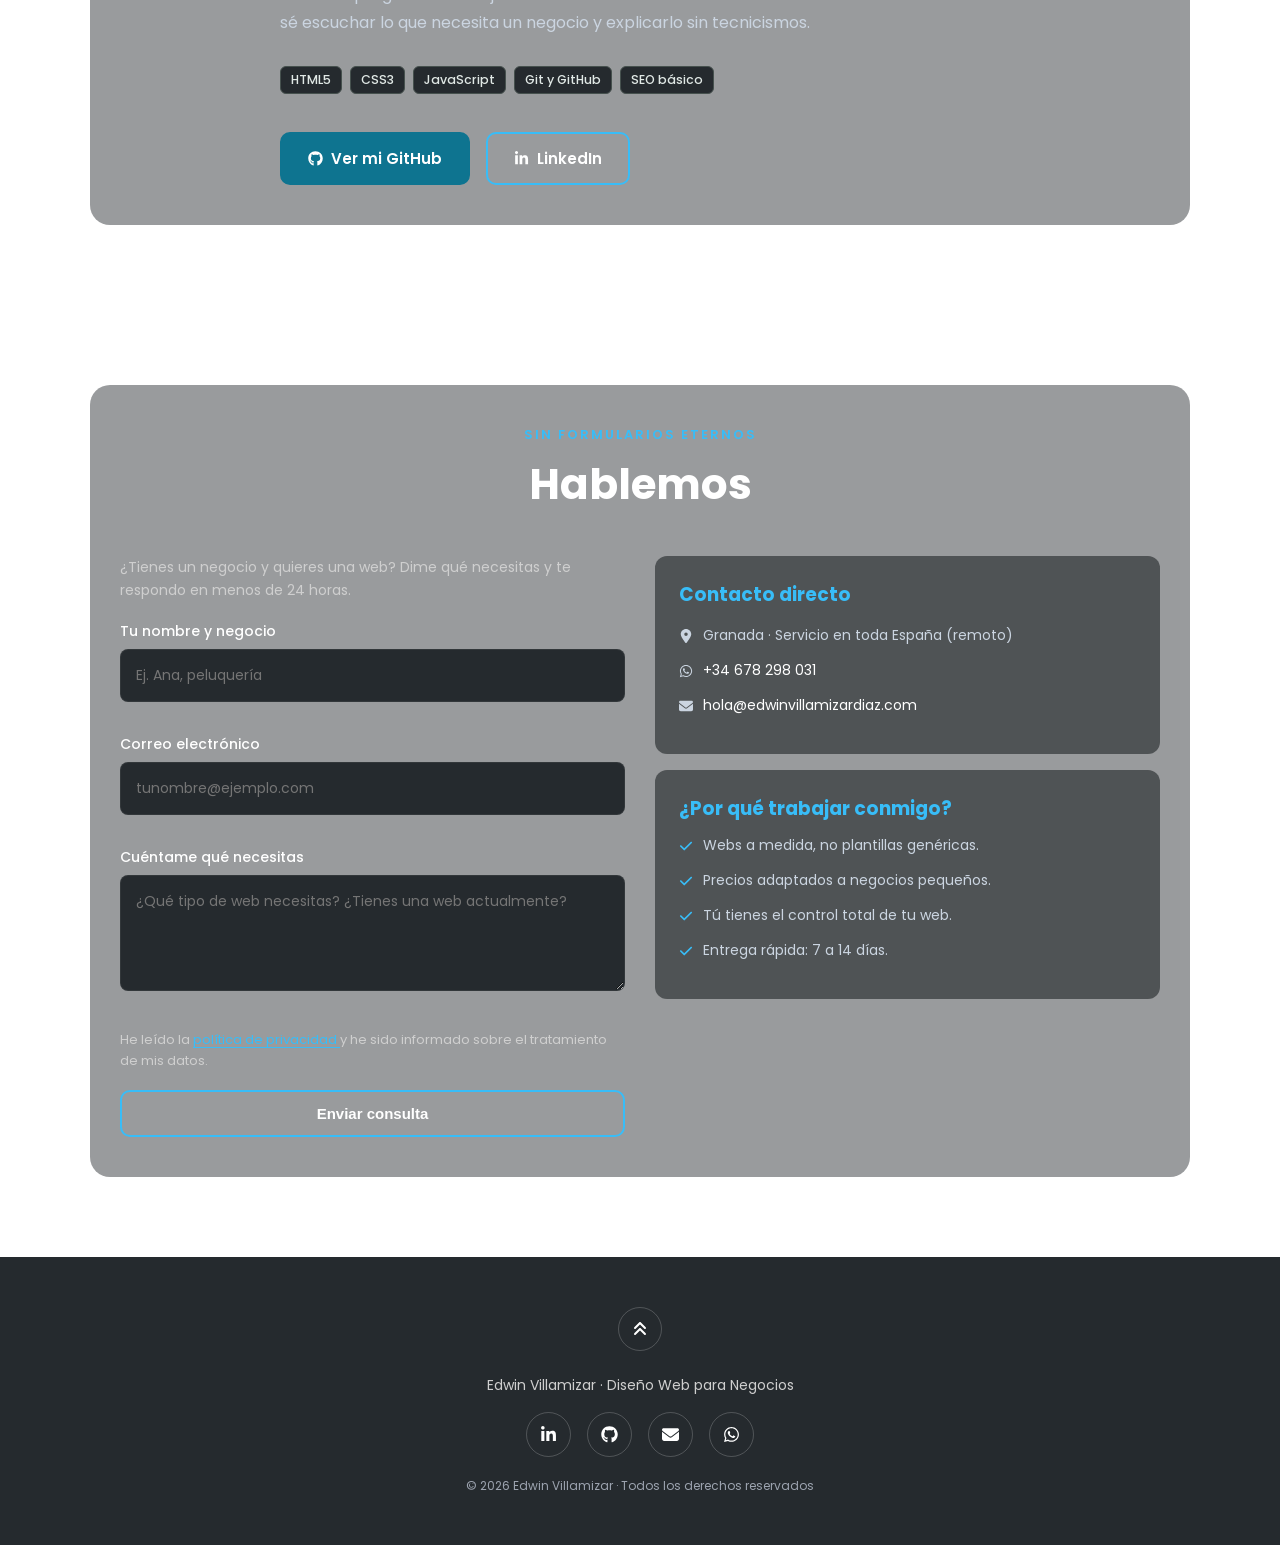
==== commit b8b74567: "cambio img tarjeta oficios" ====
--- a/index.html
+++ b/index.html
@@ -473,7 +473,7 @@
             <img
               src="img/demo_fontaneria.webp"
               alt="Landing de un fontanero en Granada con servicios, galería de trabajos y botón de WhatsApp"
-              width="926" height="461"
+              width="926" height="463"
               loading="lazy"
               decoding="async"
             />
@@ -526,7 +526,7 @@
             <img
               src="img/demo_reformas.webp"
               alt="Landing de una empresa de reformas en Granada con servicios, galería de obras y proceso en tres pasos"
-              width="926" height="461"
+              width="926" height="463"
               loading="lazy"
               decoding="async"
             />
